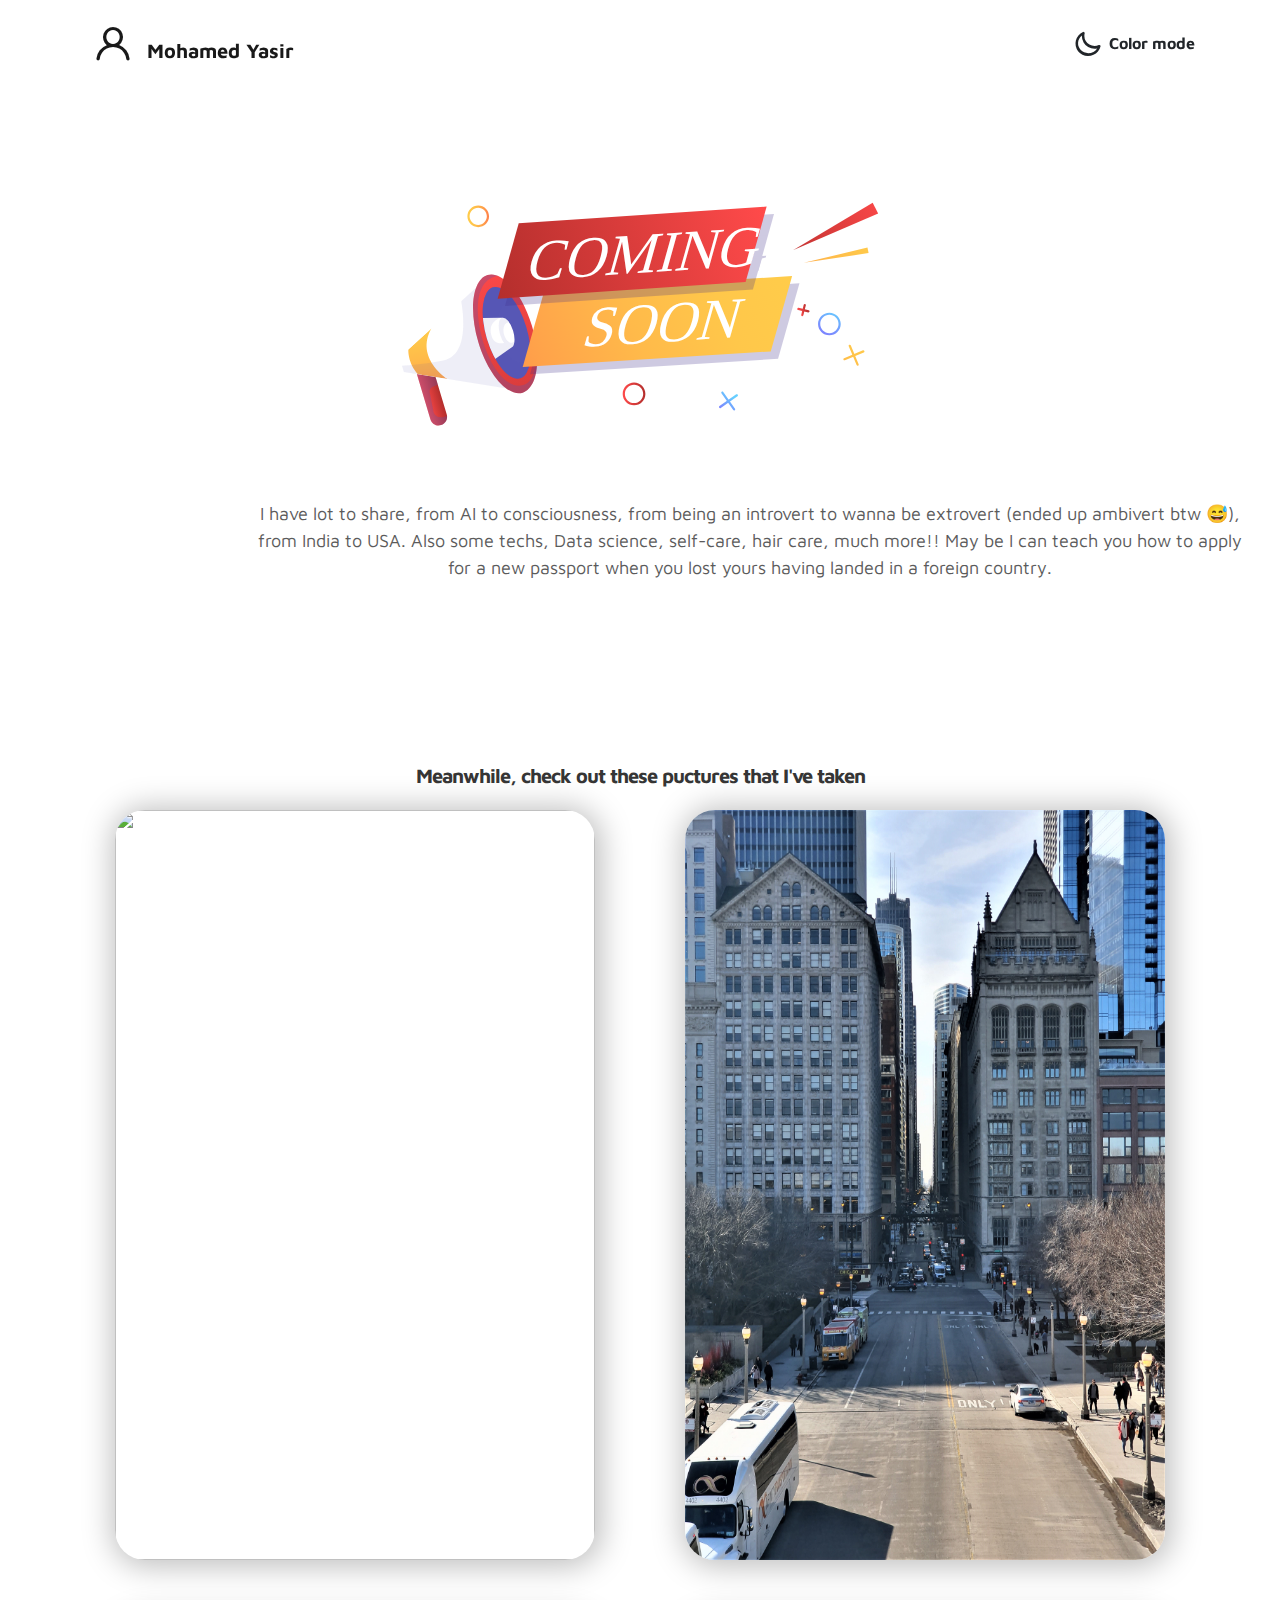
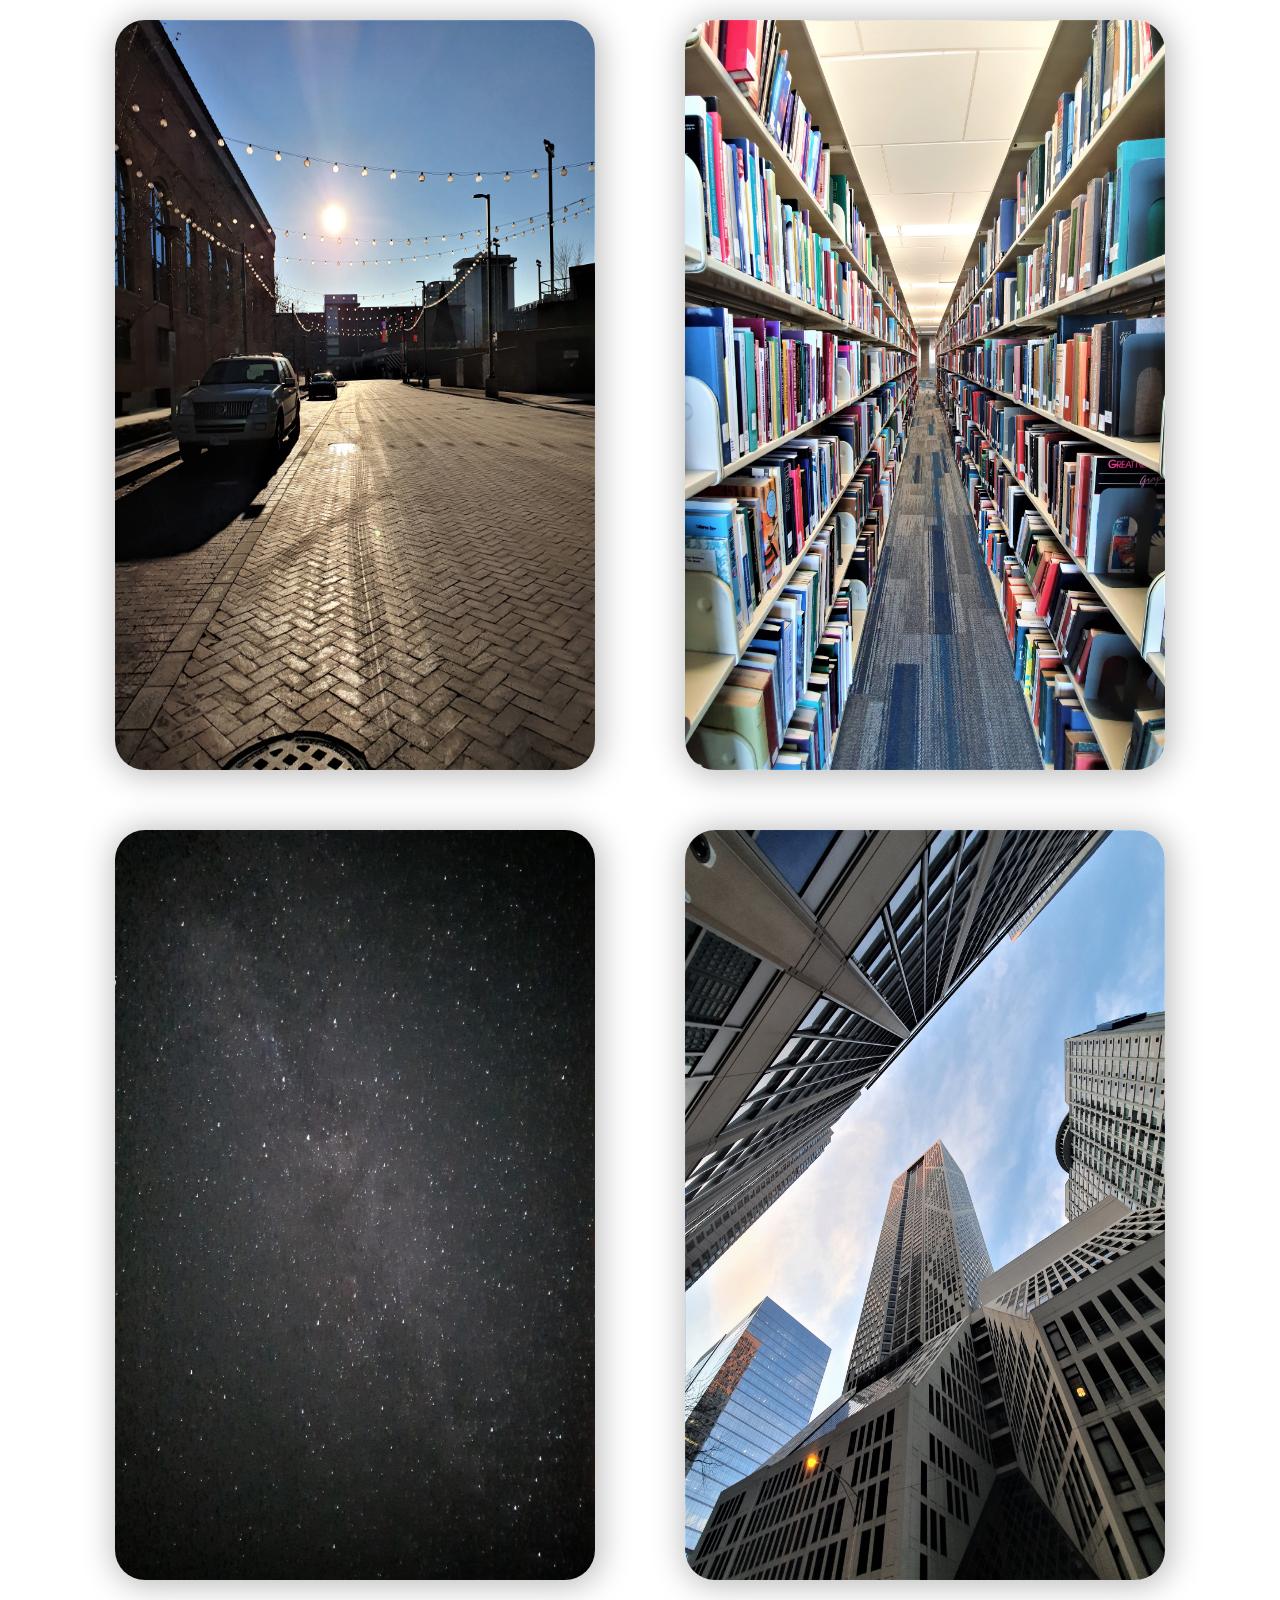
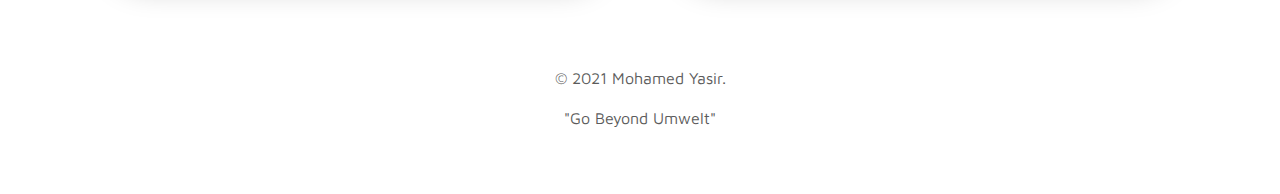
==== blog.html @ ed9755d6 "Add files via upload" ====
<!doctype html>
<html lang="en">
  <head>
    <meta charset="utf-8">
    <meta name="viewport" content="width=device-width, initial-scale=1, shrink-to-fit=no">
    <meta name="description" content="portfolio of mohamed yasir">
    <meta name="author" content="Mohamed Yasir">
    <meta name="keywords" content="Data Analyst, Data Analysis, MBA graduate, Information Systems, Electronics, Communication, Engineering, AI, Artificial Intelligence, Open, opentowork, Open to work, Openforfultimeopportunities, open for full-time opportunities, university of toledo, universityoftoledo, saranathancollegeofengineering, saranathan college of engineering, anna university, annauniversity, ETL, statistical analysis"
    <link rel="shortcut icon" href="images/photo/myasir.png">


    <title>Mohamed Yasir</title>

    <link rel="stylesheet" href="css/bootstrap.min.css">
    <link rel="stylesheet" href="css/unicons.css">
    <link rel="stylesheet" href="css/owl.carousel.min.css">
    <link rel="stylesheet" href="css/owl.theme.default.min.css">
    <link rel="stylesheet" href="css/icons.css">
    <link rel="stylesheet" href="https://use.fontawesome.com/releases/v5.8.1/css/all.css">
    <link  rel="stylesheet" href="https://fonts.googleapis.com/icon?family=Material+Icons">
   
    

    <!-- MAIN STYLE -->
    <link rel="stylesheet" href="css/myasir-style.css">
    

  </head>
  <body><div id="wrapper">

    <!-- MENU -->
    <nav class="navbar navbar-expand-sm navbar-light">
        <div class="container">
            <a class="navbar-brand" href="index.html"><i class='uil uil-user'></i> Mohamed Yasir</a>        

                <ul class="navbar-nav ml-lg-auto">
                    <div class="ml-lg-4">
                      <div class="color-mode d-lg-flex justify-content-center align-items-center">
                        <i class="color-mode-icon"></i>
                        Color mode
                      </div>
                    </div>
                </ul>
            </div>
       
    </nav>

    <section class="soon py-5 d-lg-flex justify-content-center align-items-center" id="soon">
        <div class="coming_soon"><img src="images/photo/comingsoon.svg"> </div>
        <div class="note"><p>I have lot to share, from AI to consciousness, from being an introvert to wanna be extrovert (ended up ambivert btw 😅), from India to USA. Also some techs, Data science, self-care, hair care, much more!! May be I can teach you how to apply for a new passport when you lost yours having landed in a foreign country.</p></div>

    </section>
    <section class="photo py-2" id="pics">
        <div class="container">
                
            <div class="row">
                <div class="card_top col-lg-6 mx-auto">
                    <h2>Meanwhile, check out these puctures that I've taken</h2><br>
                  </div>             

                  
                  
                    <div class="cards-list_pics">

                     <div class="cards 1">
                     <div class="card_images">
                       <img src="images/photo/13.jpg" />
                      </div>
                        
                        
                      </div>
                                           
                        <div class="cards 2">
                        <div class="card_images">
                         <img src="images/photo/14.jpg">
                          </div>
             
                      </div>
                      
                      <div class="cards 3">
                        <div class="card_images">
                          <img src="images/photo/16.jpg" />
                        </div>
                        
                      </div>
                        
                        <div class="cards 4">
                        <div class="card_images">
                         <img src="images/photo/15.jpg" />
                          </div>
                      
                        </div>
                        <div class="cards 5">
                          <div class="card_images">
                           <img src="images/photo/17.jpg" />
                            </div>
                          
                          </div>
                          <div class="cards 6">
                            <div class="card_images">
                              <img src="images/photo/18.jpg" />
                              </div>
     
                            </div>
                            
                      </div>
                  

              </div>
            </div>
    </div>
    

    </section>





    <footer class="footer py-5">
        <div class="container">
             <div class="row">

                  <div class="col-lg-12 col-12">                                
                      <p class="copyright-text text-center">&copy; 2021 Mohamed Yasir.</p>
                      <p class="copyright-text text-center">"Go Beyond Umwelt"</a></p>
                  </div>
                  
             </div>
        </div>


</footer>

    
<script src="js/jquery-3.3.1.min.js"></script>
<script src="js/popper.min.js"></script>
<script src="js/bootstrap.min.js"></script>
<script src="js/Headroom.js"></script>
<script src="js/jQuery.headroom.js"></script>
<script src="js/owl.carousel.min.js"></script>
<script src="js/smoothscroll.js"></script>
<script src="js/custom.js"></script>
<script src="js/button.js"></script>
<script src="js/modal_blurr.js"></script>
<script src="https://code.jquery.com/jquery-3.4.1.min.js" integrity="sha384-vk5WoKIaW/vJyUAd9n/wmopsmNhiy+L2Z+SBxGYnUkunIxVxAv/UtMOhba/xskxh" crossorigin="anonymous"></script>
</div>
</body>
</html>
---- css/unicons.css ----
@font-face {
  font-family: 'unicons';
  src: url('../font/unicons.eot?42479262');
  src: url('../font/unicons.eot?42479262#iefix') format('embedded-opentype'),
       url('../font/unicons.woff2?42479262') format('woff2'),
       url('../font/unicons.woff?42479262') format('woff'),
       url('../font/unicons.ttf?42479262') format('truetype'),
       url('../font/unicons.svg?42479262#unicons') format('svg');
  font-weight: normal;
  font-style: normal;
}
/* Chrome hack: SVG is rendered more smooth in Windozze. 100% magic, uncomment if you need it. */
/* Note, that will break hinting! In other OS-es font will be not as sharp as it could be */
/*
@media screen and (-webkit-min-device-pixel-ratio:0) {
  @font-face {
    font-family: 'unicons';
    src: url('../font/unicons.svg?42479262#unicons') format('svg');
  }
}
*/
 
 [class^="uil-"]:before, [class*=" uil-"]:before {
  font-family: "unicons";
  font-style: normal;
  font-weight: normal;
  
 
  display: inline-block;
  text-decoration: inherit;
  width: 1em;
  margin-right: .2em;
  text-align: center;
  /* opacity: .8; */
 
  /* For safety - reset parent styles, that can break glyph codes*/
  font-variant: normal;
  text-transform: none;
 
  /* fix buttons height, for twitter bootstrap */
  line-height: 1em;
 
  /* Animation center compensation - margins should be symmetric */
  /* remove if not needed */
  margin-left: .2em;
 
  /* you can be more comfortable with increased icons size */
  /* font-size: 120%; */
 
  /* Font smoothing. That was taken from TWBS */
  -webkit-font-smoothing: antialiased;
  -moz-osx-font-smoothing: grayscale;
 
  /* Uncomment for 3D effect */
  /* text-shadow: 1px 1px 1px rgba(127, 127, 127, 0.3); */
}
 
.uil-abacus:before { content: '\e800'; } /* '' */
.uil-accessible-icon-alt:before { content: '\e801'; } /* '' */
.uil-adjust-alt:before { content: '\e802'; } /* '' */
.uil-adjust-circle:before { content: '\e803'; } /* '' */
.uil-adjust-half:before { content: '\e804'; } /* '' */
.uil-adjust:before { content: '\e805'; } /* '' */
.uil-airplay:before { content: '\e806'; } /* '' */
.uil-align-alt:before { content: '\e807'; } /* '' */
.uil-align-center-alt:before { content: '\e808'; } /* '' */
.uil-align-center-h:before { content: '\e809'; } /* '' */
.uil-align-center-justify:before { content: '\e80a'; } /* '' */
.uil-align-center-v:before { content: '\e80b'; } /* '' */
.uil-align-center:before { content: '\e80c'; } /* '' */
.uil-align-justify:before { content: '\e80d'; } /* '' */
.uil-align-left-justify:before { content: '\e80e'; } /* '' */
.uil-align-left:before { content: '\e80f'; } /* '' */
.uil-align-letter-right:before { content: '\e810'; } /* '' */
.uil-align-right-justify:before { content: '\e811'; } /* '' */
.uil-align-right:before { content: '\e812'; } /* '' */
.uil-align:before { content: '\e813'; } /* '' */
.uil-ambulance:before { content: '\e814'; } /* '' */
.uil-analysis:before { content: '\e815'; } /* '' */
.uil-analytics:before { content: '\e816'; } /* '' */
.uil-anchor:before { content: '\e817'; } /* '' */
.uil-android-phone-slash:before { content: '\e818'; } /* '' */
.uil-angle-double-down:before { content: '\e819'; } /* '' */
.uil-angle-double-left:before { content: '\e81a'; } /* '' */
.uil-angle-double-right:before { content: '\e81b'; } /* '' */
.uil-angle-double-up:before { content: '\e81c'; } /* '' */
.uil-angle-down:before { content: '\e81d'; } /* '' */
.uil-angle-left:before { content: '\e81e'; } /* '' */
.uil-angle-right-b:before { content: '\e81f'; } /* '' */
.uil-angle-right:before { content: '\e820'; } /* '' */
.uil-angle-up:before { content: '\e821'; } /* '' */
.uil-annoyed-alt:before { content: '\e822'; } /* '' */
.uil-annoyed:before { content: '\e823'; } /* '' */
.uil-apps:before { content: '\e824'; } /* '' */
.uil-archive-alt:before { content: '\e825'; } /* '' */
.uil-archive:before { content: '\e826'; } /* '' */
.uil-arrow-break:before { content: '\e827'; } /* '' */
.uil-arrow-circle-down:before { content: '\e828'; } /* '' */
.uil-arrow-circle-left:before { content: '\e829'; } /* '' */
.uil-arrow-circle-right:before { content: '\e82a'; } /* '' */
.uil-arrow-circle-up:before { content: '\e82b'; } /* '' */
.uil-arrow-compress-h:before { content: '\e82c'; } /* '' */
.uil-arrow-down-left:before { content: '\e82d'; } /* '' */
.uil-arrow-down-right:before { content: '\e82e'; } /* '' */
.uil-arrow-down:before { content: '\e82f'; } /* '' */
.uil-arrow-from-right:before { content: '\e830'; } /* '' */
.uil-arrow-from-top:before { content: '\e831'; } /* '' */
.uil-arrow-growth:before { content: '\e832'; } /* '' */
.uil-arrow-left:before { content: '\e833'; } /* '' */
.uil-arrow-random:before { content: '\e834'; } /* '' */
.uil-arrow-resize-diagonal:before { content: '\e835'; } /* '' */
.uil-arrow-right:before { content: '\e836'; } /* '' */
.uil-arrow-to-bottom:before { content: '\e837'; } /* '' */
.uil-arrow-to-right:before { content: '\e838'; } /* '' */
.uil-arrow-up-left:before { content: '\e839'; } /* '' */
.uil-arrow-up-right:before { content: '\e83a'; } /* '' */
.uil-arrow-up:before { content: '\e83b'; } /* '' */
.uil-arrows-h-alt:before { content: '\e83c'; } /* '' */
.uil-arrows-h:before { content: '\e83d'; } /* '' */
.uil-arrows-left-down:before { content: '\e83e'; } /* '' */
.uil-arrows-maximize:before { content: '\e83f'; } /* '' */
.uil-arrows-merge:before { content: '\e840'; } /* '' */
.uil-arrows-resize-h:before { content: '\e841'; } /* '' */
.uil-arrows-resize-v:before { content: '\e842'; } /* '' */
.uil-arrows-resize:before { content: '\e843'; } /* '' */
.uil-arrows-right-down:before { content: '\e844'; } /* '' */
.uil-arrows-shrink-h:before { content: '\e845'; } /* '' */
.uil-arrows-shrink-v:before { content: '\e846'; } /* '' */
.uil-arrows-up-right:before { content: '\e847'; } /* '' */
.uil-arrows-v-alt:before { content: '\e848'; } /* '' */
.uil-arrows-v:before { content: '\e849'; } /* '' */
.uil-at:before { content: '\e84a'; } /* '' */
.uil-atm-card:before { content: '\e84b'; } /* '' */
.uil-atom:before { content: '\e84c'; } /* '' */
.uil-auto-flash:before { content: '\e84d'; } /* '' */
.uil-award-alt:before { content: '\e84e'; } /* '' */
.uil-award:before { content: '\e84f'; } /* '' */
.uil-baby-carriage:before { content: '\e850'; } /* '' */
.uil-backpack:before { content: '\e851'; } /* '' */
.uil-backspace:before { content: '\e852'; } /* '' */
.uil-backward:before { content: '\e853'; } /* '' */
.uil-bag-alt:before { content: '\e854'; } /* '' */
.uil-bag-slash:before { content: '\e855'; } /* '' */
.uil-bag:before { content: '\e856'; } /* '' */
.uil-ball:before { content: '\e857'; } /* '' */
.uil-ban:before { content: '\e858'; } /* '' */
.uil-bars:before { content: '\e859'; } /* '' */
.uil-basketball-hoop:before { content: '\e85a'; } /* '' */
.uil-basketball:before { content: '\e85b'; } /* '' */
.uil-battery-bolt:before { content: '\e85c'; } /* '' */
.uil-battery-empty:before { content: '\e85d'; } /* '' */
.uil-bed-double:before { content: '\e85e'; } /* '' */
.uil-bed:before { content: '\e85f'; } /* '' */
.uil-bell-school:before { content: '\e860'; } /* '' */
.uil-bell-slash:before { content: '\e861'; } /* '' */
.uil-bill:before { content: '\e862'; } /* '' */
.uil-bitcoin-circle:before { content: '\e863'; } /* '' */
.uil-bitcoin:before { content: '\e864'; } /* '' */
.uil-bluetooth-b:before { content: '\e865'; } /* '' */
.uil-bolt-alt:before { content: '\e866'; } /* '' */
.uil-bolt-slash:before { content: '\e867'; } /* '' */
.uil-bolt:before { content: '\e868'; } /* '' */
.uil-book-alt:before { content: '\e869'; } /* '' */
.uil-book-medical:before { content: '\e86a'; } /* '' */
.uil-book-open:before { content: '\e86b'; } /* '' */
.uil-book-reader:before { content: '\e86c'; } /* '' */
.uil-book:before { content: '\e86d'; } /* '' */
.uil-bookmark-full:before { content: '\e86e'; } /* '' */
.uil-bookmark:before { content: '\e86f'; } /* '' */
.uil-books:before { content: '\e870'; } /* '' */
.uil-boombox:before { content: '\e871'; } /* '' */
.uil-border-alt:before { content: '\e872'; } /* '' */
.uil-border-bottom:before { content: '\e873'; } /* '' */
.uil-border-clear:before { content: '\e874'; } /* '' */
.uil-border-horizontal:before { content: '\e875'; } /* '' */
.uil-border-inner:before { content: '\e876'; } /* '' */
.uil-border-left:before { content: '\e877'; } /* '' */
.uil-border-out:before { content: '\e878'; } /* '' */
.uil-border-right:before { content: '\e879'; } /* '' */
.uil-border-top:before { content: '\e87a'; } /* '' */
.uil-border-vertical:before { content: '\e87b'; } /* '' */
.uil-box:before { content: '\e87c'; } /* '' */
.uil-briefcase-alt:before { content: '\e87d'; } /* '' */
.uil-briefcase:before { content: '\e87e'; } /* '' */
.uil-bright:before { content: '\e87f'; } /* '' */
.uil-brightness-empty:before { content: '\e880'; } /* '' */
.uil-brightness-half:before { content: '\e881'; } /* '' */
.uil-brightness-low:before { content: '\e882'; } /* '' */
.uil-brightness-minus:before { content: '\e883'; } /* '' */
.uil-brightness-plus:before { content: '\e884'; } /* '' */
.uil-brightness:before { content: '\e885'; } /* '' */
.uil-bring-bottom:before { content: '\e886'; } /* '' */
.uil-bring-front:before { content: '\e887'; } /* '' */
.uil-brush-alt:before { content: '\e888'; } /* '' */
.uil-bug:before { content: '\e889'; } /* '' */
.uil-building:before { content: '\e88a'; } /* '' */
.uil-bullseye:before { content: '\e88b'; } /* '' */
.uil-bus-alt:before { content: '\e88c'; } /* '' */
.uil-bus-school:before { content: '\e88d'; } /* '' */
.uil-bus:before { content: '\e88e'; } /* '' */
.uil-calcualtor:before { content: '\e88f'; } /* '' */
.uil-calculator-alt:before { content: '\e890'; } /* '' */
.uil-calendar-alt:before { content: '\e891'; } /* '' */
.uil-calendar-slash:before { content: '\e892'; } /* '' */
.uil-calender:before { content: '\e893'; } /* '' */
.uil-calling:before { content: '\e894'; } /* '' */
.uil-camera-plus:before { content: '\e895'; } /* '' */
.uil-camera-slash:before { content: '\e896'; } /* '' */
.uil-camera:before { content: '\e897'; } /* '' */
.uil-cancel:before { content: '\e898'; } /* '' */
.uil-capsule:before { content: '\e899'; } /* '' */
.uil-capture:before { content: '\e89a'; } /* '' */
.uil-car-sideview:before { content: '\e89b'; } /* '' */
.uil-car-slash:before { content: '\e89c'; } /* '' */
.uil-car-wash:before { content: '\e89d'; } /* '' */
.uil-car:before { content: '\e89e'; } /* '' */
.uil-card-atm:before { content: '\e89f'; } /* '' */
.uil-caret-right:before { content: '\e8a0'; } /* '' */
.uil-cart:before { content: '\e8a1'; } /* '' */
.uil-cell:before { content: '\e8a2'; } /* '' */
.uil-celsius:before { content: '\e8a3'; } /* '' */
.uil-chart-bar-alt:before { content: '\e8a4'; } /* '' */
.uil-chart-bar:before { content: '\e8a5'; } /* '' */
.uil-chart-down:before { content: '\e8a6'; } /* '' */
.uil-chart-growth-alt:before { content: '\e8a7'; } /* '' */
.uil-chart-growth:before { content: '\e8a8'; } /* '' */
.uil-chart-line:before { content: '\e8a9'; } /* '' */
.uil-chart-pie-alt:before { content: '\e8aa'; } /* '' */
.uil-chart-pie:before { content: '\e8ab'; } /* '' */
.uil-chart:before { content: '\e8ac'; } /* '' */
.uil-chat-bubble-user:before { content: '\e8ad'; } /* '' */
.uil-chat-info:before { content: '\e8ae'; } /* '' */
.uil-chat:before { content: '\e8af'; } /* '' */
.uil-check-circle:before { content: '\e8b0'; } /* '' */
.uil-check-square:before { content: '\e8b1'; } /* '' */
.uil-check:before { content: '\e8b2'; } /* '' */
.uil-circle-layer:before { content: '\e8b3'; } /* '' */
.uil-circle:before { content: '\e8b4'; } /* '' */
.uil-circuit:before { content: '\e8b5'; } /* '' */
.uil-clapper-board:before { content: '\e8b6'; } /* '' */
.uil-clipboard-alt:before { content: '\e8b7'; } /* '' */
.uil-clipboard-blank:before { content: '\e8b8'; } /* '' */
.uil-clipboard-notes:before { content: '\e8b9'; } /* '' */
.uil-clipboard:before { content: '\e8ba'; } /* '' */
.uil-clock-eight:before { content: '\e8bb'; } /* '' */
.uil-clock-five:before { content: '\e8bc'; } /* '' */
.uil-clock-nine:before { content: '\e8bd'; } /* '' */
.uil-clock-seven:before { content: '\e8be'; } /* '' */
.uil-clock-ten:before { content: '\e8bf'; } /* '' */
.uil-clock-three:before { content: '\e8c0'; } /* '' */
.uil-clock-two:before { content: '\e8c1'; } /* '' */
.uil-clock:before { content: '\e8c2'; } /* '' */
.uil-closed-captioning:before { content: '\e8c3'; } /* '' */
.uil-cloud-block:before { content: '\e8c4'; } /* '' */
.uil-cloud-bookmark:before { content: '\e8c5'; } /* '' */
.uil-cloud-check:before { content: '\e8c6'; } /* '' */
.uil-cloud-computing:before { content: '\e8c7'; } /* '' */
.uil-cloud-data-connection:before { content: '\e8c8'; } /* '' */
.uil-cloud-database-tree:before { content: '\e8c9'; } /* '' */
.uil-cloud-download:before { content: '\e8ca'; } /* '' */
.uil-cloud-drizzle:before { content: '\e8cb'; } /* '' */
.uil-cloud-exclamation:before { content: '\e8cc'; } /* '' */
.uil-cloud-hail:before { content: '\e8cd'; } /* '' */
.uil-cloud-heart:before { content: '\e8ce'; } /* '' */
.uil-cloud-info:before { content: '\e8cf'; } /* '' */
.uil-cloud-lock:before { content: '\e8d0'; } /* '' */
.uil-cloud-meatball:before { content: '\e8d1'; } /* '' */
.uil-cloud-moon-hail:before { content: '\e8d2'; } /* '' */
.uil-cloud-moon-meatball:before { content: '\e8d3'; } /* '' */
.uil-cloud-moon-rain:before { content: '\e8d4'; } /* '' */
.uil-cloud-moon-showers:before { content: '\e8d5'; } /* '' */
.uil-cloud-moon:before { content: '\e8d6'; } /* '' */
.uil-cloud-question:before { content: '\e8d7'; } /* '' */
.uil-cloud-rain-sun:before { content: '\e8d8'; } /* '' */
.uil-cloud-rain:before { content: '\e8d9'; } /* '' */
.uil-cloud-redo:before { content: '\e8da'; } /* '' */
.uil-cloud-set:before { content: '\e8db'; } /* '' */
.uil-cloud-share:before { content: '\e8dc'; } /* '' */
.uil-cloud-shield:before { content: '\e8dd'; } /* '' */
.uil-cloud-showers-alt:before { content: '\e8de'; } /* '' */
.uil-cloud-showers-heavy:before { content: '\e8df'; } /* '' */
.uil-cloud-showers:before { content: '\e8e0'; } /* '' */
.uil-cloud-slash:before { content: '\e8e1'; } /* '' */
.uil-cloud-sun-hail:before { content: '\e8e2'; } /* '' */
.uil-cloud-sun-meatball:before { content: '\e8e3'; } /* '' */
.uil-cloud-sun-rain-alt:before { content: '\e8e4'; } /* '' */
.uil-cloud-sun-rain:before { content: '\e8e5'; } /* '' */
.uil-cloud-sun-tear:before { content: '\e8e6'; } /* '' */
.uil-cloud-sun:before { content: '\e8e7'; } /* '' */
.uil-cloud-times:before { content: '\e8e8'; } /* '' */
.uil-cloud-unlock:before { content: '\e8e9'; } /* '' */
.uil-cloud-upload:before { content: '\e8ea'; } /* '' */
.uil-cloud-wifi:before { content: '\e8eb'; } /* '' */
.uil-cloud-wind:before { content: '\e8ec'; } /* '' */
.uil-cloud:before { content: '\e8ed'; } /* '' */
.uil-clouds:before { content: '\e8ee'; } /* '' */
.uil-club:before { content: '\e8ef'; } /* '' */
.uil-code:before { content: '\e8f0'; } /* '' */
.uil-coffee:before { content: '\e8f1'; } /* '' */
.uil-cog:before { content: '\e8f2'; } /* '' */
.uil-coins:before { content: '\e8f3'; } /* '' */
.uil-columns:before { content: '\e8f4'; } /* '' */
.uil-comment-alt-block:before { content: '\e8f5'; } /* '' */
.uil-comment-alt-chart-lines:before { content: '\e8f6'; } /* '' */
.uil-comment-alt-check:before { content: '\e8f7'; } /* '' */
.uil-comment-alt-dots:before { content: '\e8f8'; } /* '' */
.uil-comment-alt-download:before { content: '\e8f9'; } /* '' */
.uil-comment-alt-edit:before { content: '\e8fa'; } /* '' */
.uil-comment-alt-exclamation:before { content: '\e8fb'; } /* '' */
.uil-comment-alt-heart:before { content: '\e8fc'; } /* '' */
.uil-comment-alt-image:before { content: '\e8fd'; } /* '' */
.uil-comment-alt-info:before { content: '\e8fe'; } /* '' */
.uil-comment-alt-lines:before { content: '\e8ff'; } /* '' */
.uil-comment-alt-lock:before { content: '\e900'; } /* '' */
.uil-comment-alt-medical:before { content: '\e901'; } /* '' */
.uil-comment-alt-message:before { content: '\e902'; } /* '' */
.uil-comment-alt-notes:before { content: '\e903'; } /* '' */
.uil-comment-alt-plus:before { content: '\e904'; } /* '' */
.uil-comment-alt-question:before { content: '\e905'; } /* '' */
.uil-comment-alt-redo:before { content: '\e906'; } /* '' */
.uil-comment-alt-search:before { content: '\e907'; } /* '' */
.uil-comment-alt-share:before { content: '\e908'; } /* '' */
.uil-comment-alt-shield:before { content: '\e909'; } /* '' */
.uil-comment-alt-upload:before { content: '\e90a'; } /* '' */
.uil-comment-alt-verify:before { content: '\e90b'; } /* '' */
.uil-comment-alt:before { content: '\e90c'; } /* '' */
.uil-comment-block:before { content: '\e90d'; } /* '' */
.uil-comment-chart-line:before { content: '\e90e'; } /* '' */
.uil-comment-check:before { content: '\e90f'; } /* '' */
.uil-comment-dots:before { content: '\e910'; } /* '' */
.uil-comment-download:before { content: '\e911'; } /* '' */
.uil-comment-edit:before { content: '\e912'; } /* '' */
.uil-comment-exclamation:before { content: '\e913'; } /* '' */
.uil-comment-heart:before { content: '\e914'; } /* '' */
.uil-comment-image:before { content: '\e915'; } /* '' */
.uil-comment-info-alt:before { content: '\e916'; } /* '' */
.uil-comment-info:before { content: '\e917'; } /* '' */
.uil-comment-lines:before { content: '\e918'; } /* '' */
.uil-comment-lock:before { content: '\e919'; } /* '' */
.uil-comment-medical:before { content: '\e91a'; } /* '' */
.uil-comment-message:before { content: '\e91b'; } /* '' */
.uil-comment-notes:before { content: '\e91c'; } /* '' */
.uil-comment-plus:before { content: '\e91d'; } /* '' */
.uil-comment-question:before { content: '\e91e'; } /* '' */
.uil-comment-redo:before { content: '\e91f'; } /* '' */
.uil-comment-search:before { content: '\e920'; } /* '' */
.uil-comment-share:before { content: '\e921'; } /* '' */
.uil-comment-shield:before { content: '\e922'; } /* '' */
.uil-comment-slash:before { content: '\e923'; } /* '' */
.uil-comment-upload:before { content: '\e924'; } /* '' */
.uil-comment-verify:before { content: '\e925'; } /* '' */
.uil-comment:before { content: '\e926'; } /* '' */
.uil-comments-alt:before { content: '\e927'; } /* '' */
.uil-comments:before { content: '\e928'; } /* '' */
.uil-commnet-alt-slash:before { content: '\e929'; } /* '' */
.uil-compact-disc:before { content: '\e92a'; } /* '' */
.uil-compass:before { content: '\e92b'; } /* '' */
.uil-compress-alt-left:before { content: '\e92c'; } /* '' */
.uil-compress-alt:before { content: '\e92d'; } /* '' */
.uil-compress-arrows:before { content: '\e92e'; } /* '' */
.uil-compress-lines:before { content: '\e92f'; } /* '' */
.uil-compress-point:before { content: '\e930'; } /* '' */
.uil-compress-v:before { content: '\e931'; } /* '' */
.uil-compress:before { content: '\e932'; } /* '' */
.uil-computer-mouse:before { content: '\e933'; } /* '' */
.uil-confused:before { content: '\e934'; } /* '' */
.uil-constructor:before { content: '\e935'; } /* '' */
.uil-copy-alt:before { content: '\e936'; } /* '' */
.uil-copy-landscape:before { content: '\e937'; } /* '' */
.uil-copy:before { content: '\e938'; } /* '' */
.uil-copyright:before { content: '\e939'; } /* '' */
.uil-corner-down-left:before { content: '\e93a'; } /* '' */
.uil-corner-down-right-alt:before { content: '\e93b'; } /* '' */
.uil-corner-down-right:before { content: '\e93c'; } /* '' */
.uil-corner-left-down:before { content: '\e93d'; } /* '' */
.uil-corner-right-down:before { content: '\e93e'; } /* '' */
.uil-corner-up-left-alt:before { content: '\e93f'; } /* '' */
.uil-corner-up-left:before { content: '\e940'; } /* '' */
.uil-corner-up-right-alt:before { content: '\e941'; } /* '' */
.uil-corner-up-right:before { content: '\e942'; } /* '' */
.uil-creative-commons-pd-alt:before { content: '\e943'; } /* '' */
.uil-creative-commons-pd:before { content: '\e944'; } /* '' */
.uil-crockery:before { content: '\e945'; } /* '' */
.uil-crop-alt-rotate-left:before { content: '\e946'; } /* '' */
.uil-crop-alt-rotate-right:before { content: '\e947'; } /* '' */
.uil-crop-alt:before { content: '\e948'; } /* '' */
.uil-crosshair-alt:before { content: '\e949'; } /* '' */
.uil-crosshair:before { content: '\e94a'; } /* '' */
.uil-crosshairs:before { content: '\e94b'; } /* '' */
.uil-cube:before { content: '\e94c'; } /* '' */
.uil-data-sharing:before { content: '\e94d'; } /* '' */
.uil-database-alt:before { content: '\e94e'; } /* '' */
.uil-database:before { content: '\e94f'; } /* '' */
.uil-desert:before { content: '\e950'; } /* '' */
.uil-desktop-alt-slash:before { content: '\e951'; } /* '' */
.uil-desktop-alt:before { content: '\e952'; } /* '' */
.uil-desktop-cloud-alt:before { content: '\e953'; } /* '' */
.uil-desktop-slash:before { content: '\e954'; } /* '' */
.uil-desktop:before { content: '\e955'; } /* '' */
.uil-dialpad-alt:before { content: '\e956'; } /* '' */
.uil-dialpad:before { content: '\e957'; } /* '' */
.uil-diamond:before { content: '\e958'; } /* '' */
.uil-diary-alt:before { content: '\e959'; } /* '' */
.uil-diary:before { content: '\e95a'; } /* '' */
.uil-dice-five:before { content: '\e95b'; } /* '' */
.uil-dice-four:before { content: '\e95c'; } /* '' */
.uil-dice-one:before { content: '\e95d'; } /* '' */
.uil-dice-six:before { content: '\e95e'; } /* '' */
.uil-dice-three:before { content: '\e95f'; } /* '' */
.uil-dice-two:before { content: '\e960'; } /* '' */
.uil-direction:before { content: '\e961'; } /* '' */
.uil-directions:before { content: '\e962'; } /* '' */
.uil-dizzy-meh:before { content: '\e963'; } /* '' */
.uil-dna:before { content: '\e964'; } /* '' */
.uil-document-layout-center:before { content: '\e965'; } /* '' */
.uil-document-layout-left:before { content: '\e966'; } /* '' */
.uil-document-layout-right:before { content: '\e967'; } /* '' */
.uil-document:before { content: '\e968'; } /* '' */
.uil-dollar-alt:before { content: '\e969'; } /* '' */
.uil-dollar-sign-alt:before { content: '\e96a'; } /* '' */
.uil-dollar-sign:before { content: '\e96b'; } /* '' */
.uil-down-arrow:before { content: '\e96c'; } /* '' */
.uil-download-alt:before { content: '\e96d'; } /* '' */
.uil-dribbble:before { content: '\e96e'; } /* '' */
.uil-drill:before { content: '\e96f'; } /* '' */
.uil-dropbox:before { content: '\e970'; } /* '' */
.uil-dumbbell:before { content: '\e971'; } /* '' */
.uil-edit-alt:before { content: '\e972'; } /* '' */
.uil-edit:before { content: '\e973'; } /* '' */
.uil-ellipsis-h:before { content: '\e974'; } /* '' */
.uil-ellipsis-v:before { content: '\e975'; } /* '' */
.uil-emoji:before { content: '\e976'; } /* '' */
.uil-enter:before { content: '\e977'; } /* '' */
.uil-entry:before { content: '\e978'; } /* '' */
.uil-envelope-add:before { content: '\e979'; } /* '' */
.uil-envelope-alt:before { content: '\e97a'; } /* '' */
.uil-envelope-block:before { content: '\e97b'; } /* '' */
.uil-envelope-bookmark:before { content: '\e97c'; } /* '' */
.uil-envelope-check:before { content: '\e97d'; } /* '' */
.uil-envelope-download-alt:before { content: '\e97e'; } /* '' */
.uil-envelope-download:before { content: '\e97f'; } /* '' */
.uil-envelope-edit:before { content: '\e980'; } /* '' */
.uil-envelope-exclamation:before { content: '\e981'; } /* '' */
.uil-envelope-heart:before { content: '\e982'; } /* '' */
.uil-envelope-info:before { content: '\e983'; } /* '' */
.uil-envelope-lock:before { content: '\e984'; } /* '' */
.uil-envelope-minus:before { content: '\e985'; } /* '' */
.uil-envelope-open:before { content: '\e986'; } /* '' */
.uil-envelope-question:before { content: '\e987'; } /* '' */
.uil-envelope-receive:before { content: '\e988'; } /* '' */
.uil-envelope-redo:before { content: '\e989'; } /* '' */
.uil-envelope-search:before { content: '\e98a'; } /* '' */
.uil-envelope-send:before { content: '\e98b'; } /* '' */
.uil-envelope-share:before { content: '\e98c'; } /* '' */
.uil-envelope-shield:before { content: '\e98d'; } /* '' */
.uil-envelope-star:before { content: '\e98e'; } /* '' */
.uil-envelope-times:before { content: '\e98f'; } /* '' */
.uil-envelope-upload-alt:before { content: '\e990'; } /* '' */
.uil-envelope-upload:before { content: '\e991'; } /* '' */
.uil-envelope:before { content: '\e992'; } /* '' */
.uil-envelopes:before { content: '\e993'; } /* '' */
.uil-equal-circle:before { content: '\e994'; } /* '' */
.uil-euro-circle:before { content: '\e995'; } /* '' */
.uil-euro:before { content: '\e996'; } /* '' */
.uil-exchange-alt:before { content: '\e997'; } /* '' */
.uil-exchange:before { content: '\e998'; } /* '' */
.uil-exclamation-circle:before { content: '\e999'; } /* '' */
.uil-exclamation-octagon:before { content: '\e99a'; } /* '' */
.uil-exclamation-triangle:before { content: '\e99b'; } /* '' */
.uil-exclude:before { content: '\e99c'; } /* '' */
.uil-exit:before { content: '\e99d'; } /* '' */
.uil-expand-alt:before { content: '\e99e'; } /* '' */
.uil-expand-arrows-alt:before { content: '\e99f'; } /* '' */
.uil-expand-arrows:before { content: '\e9a0'; } /* '' */
.uil-expand-from-corner:before { content: '\e9a1'; } /* '' */
.uil-expand-left:before { content: '\e9a2'; } /* '' */
.uil-export:before { content: '\e9a3'; } /* '' */
.uil-exposure-alt:before { content: '\e9a4'; } /* '' */
.uil-exposure-increase:before { content: '\e9a5'; } /* '' */
.uil-external-link-alt:before { content: '\e9a6'; } /* '' */
.uil-eye-slash:before { content: '\e9a7'; } /* '' */
.uil-eye:before { content: '\e9a8'; } /* '' */
.uil-facebook:before { content: '\e9a9'; } /* '' */
.uil-fahrenheit:before { content: '\e9aa'; } /* '' */
.uil-fast-mail-alt:before { content: '\e9ab'; } /* '' */
.uil-fast-mail:before { content: '\e9ac'; } /* '' */
.uil-favorite:before { content: '\e9ad'; } /* '' */
.uil-feedback:before { content: '\e9ae'; } /* '' */
.uil-file-alt:before { content: '\e9af'; } /* '' */
.uil-file-blank:before { content: '\e9b0'; } /* '' */
.uil-file-block-alt:before { content: '\e9b1'; } /* '' */
.uil-file-bookmark-alt:before { content: '\e9b2'; } /* '' */
.uil-file-check-alt:before { content: '\e9b3'; } /* '' */
.uil-file-check:before { content: '\e9b4'; } /* '' */
.uil-file-contract-dollar:before { content: '\e9b5'; } /* '' */
.uil-file-copy-alt:before { content: '\e9b6'; } /* '' */
.uil-file-download-alt:before { content: '\e9b7'; } /* '' */
.uil-file-download:before { content: '\e9b8'; } /* '' */
.uil-file-edit-alt:before { content: '\e9b9'; } /* '' */
.uil-file-exclamation-alt:before { content: '\e9ba'; } /* '' */
.uil-file-exclamation:before { content: '\e9bb'; } /* '' */
.uil-file-heart:before { content: '\e9bc'; } /* '' */
.uil-file-info-alt:before { content: '\e9bd'; } /* '' */
.uil-file-landscape-alt:before { content: '\e9be'; } /* '' */
.uil-file-landscape:before { content: '\e9bf'; } /* '' */
.uil-file-lanscape-slash:before { content: '\e9c0'; } /* '' */
.uil-file-lock-alt:before { content: '\e9c1'; } /* '' */
.uil-file-medical-alt:before { content: '\e9c2'; } /* '' */
.uil-file-medical:before { content: '\e9c3'; } /* '' */
.uil-file-minus-alt:before { content: '\e9c4'; } /* '' */
.uil-file-minus:before { content: '\e9c5'; } /* '' */
.uil-file-network:before { content: '\e9c6'; } /* '' */
.uil-file-plus-alt:before { content: '\e9c7'; } /* '' */
.uil-file-plus:before { content: '\e9c8'; } /* '' */
.uil-file-question-alt:before { content: '\e9c9'; } /* '' */
.uil-file-question:before { content: '\e9ca'; } /* '' */
.uil-file-redo-alt:before { content: '\e9cb'; } /* '' */
.uil-file-search-alt:before { content: '\e9cc'; } /* '' */
.uil-file-share-alt:before { content: '\e9cd'; } /* '' */
.uil-file-shield-alt:before { content: '\e9ce'; } /* '' */
.uil-file-slash:before { content: '\e9cf'; } /* '' */
.uil-file-times-alt:before { content: '\e9d0'; } /* '' */
.uil-file-times:before { content: '\e9d1'; } /* '' */
.uil-file-upload-alt:before { content: '\e9d2'; } /* '' */
.uil-file-upload:before { content: '\e9d3'; } /* '' */
.uil-file:before { content: '\e9d4'; } /* '' */
.uil-files-landscapes-alt:before { content: '\e9d5'; } /* '' */
.uil-files-landscapes:before { content: '\e9d6'; } /* '' */
.uil-film:before { content: '\e9d7'; } /* '' */
.uil-filter-slash:before { content: '\e9d8'; } /* '' */
.uil-filter:before { content: '\e9d9'; } /* '' */
.uil-flask-potion:before { content: '\e9da'; } /* '' */
.uil-flask:before { content: '\e9db'; } /* '' */
.uil-flip-h-alt:before { content: '\e9dc'; } /* '' */
.uil-flip-h:before { content: '\e9dd'; } /* '' */
.uil-flip-v-alt:before { content: '\e9de'; } /* '' */
.uil-flip-v:before { content: '\e9df'; } /* '' */
.uil-flower:before { content: '\e9e0'; } /* '' */
.uil-focus-add:before { content: '\e9e1'; } /* '' */
.uil-focus-target:before { content: '\e9e2'; } /* '' */
.uil-focus:before { content: '\e9e3'; } /* '' */
.uil-folder-check:before { content: '\e9e4'; } /* '' */
.uil-folder-download:before { content: '\e9e5'; } /* '' */
.uil-folder-exclamation:before { content: '\e9e6'; } /* '' */
.uil-folder-heart:before { content: '\e9e7'; } /* '' */
.uil-folder-info:before { content: '\e9e8'; } /* '' */
.uil-folder-lock:before { content: '\e9e9'; } /* '' */
.uil-folder-medical:before { content: '\e9ea'; } /* '' */
.uil-folder-minus:before { content: '\e9eb'; } /* '' */
.uil-folder-network:before { content: '\e9ec'; } /* '' */
.uil-folder-plus:before { content: '\e9ed'; } /* '' */
.uil-folder-question:before { content: '\e9ee'; } /* '' */
.uil-folder-slash:before { content: '\e9ef'; } /* '' */
.uil-folder-times:before { content: '\e9f0'; } /* '' */
.uil-folder-upload:before { content: '\e9f1'; } /* '' */
.uil-folder:before { content: '\e9f2'; } /* '' */
.uil-food:before { content: '\e9f3'; } /* '' */
.uil-football-american:before { content: '\e9f4'; } /* '' */
.uil-football-ball:before { content: '\e9f5'; } /* '' */
.uil-football:before { content: '\e9f6'; } /* '' */
.uil-forecastcloud-moon-tear:before { content: '\e9f7'; } /* '' */
.uil-forwaded-call:before { content: '\e9f8'; } /* '' */
.uil-forward:before { content: '\e9f9'; } /* '' */
.uil-frown:before { content: '\e9fa'; } /* '' */
.uil-game-structure:before { content: '\e9fb'; } /* '' */
.uil-game:before { content: '\e9fc'; } /* '' */
.uil-gift:before { content: '\e9fd'; } /* '' */
.uil-glass-martini-alt-slash:before { content: '\e9fe'; } /* '' */
.uil-glass-martini-alt:before { content: '\e9ff'; } /* '' */
.uil-glass-martini:before { content: '\ea00'; } /* '' */
.uil-glass-tea:before { content: '\ea01'; } /* '' */
.uil-glass:before { content: '\ea02'; } /* '' */
.uil-globe:before { content: '\ea03'; } /* '' */
.uil-gold:before { content: '\ea04'; } /* '' */
.uil-google-drive:before { content: '\ea05'; } /* '' */
.uil-graduation-hat:before { content: '\ea06'; } /* '' */
.uil-graph-bar:before { content: '\ea07'; } /* '' */
.uil-grid:before { content: '\ea08'; } /* '' */
.uil-grids:before { content: '\ea09'; } /* '' */
.uil-grin-tongue-wink-alt:before { content: '\ea0a'; } /* '' */
.uil-grin-tongue-wink:before { content: '\ea0b'; } /* '' */
.uil-grin:before { content: '\ea0c'; } /* '' */
.uil-grip-horizontal-line:before { content: '\ea0d'; } /* '' */
.uil-hdd:before { content: '\ea0e'; } /* '' */
.uil-headphones-alt:before { content: '\ea0f'; } /* '' */
.uil-headphones:before { content: '\ea10'; } /* '' */
.uil-heart-alt:before { content: '\ea11'; } /* '' */
.uil-heart-medical:before { content: '\ea12'; } /* '' */
.uil-heart-rate:before { content: '\ea13'; } /* '' */
.uil-heart-sign:before { content: '\ea14'; } /* '' */
.uil-heart:before { content: '\ea15'; } /* '' */
.uil-heartbeat:before { content: '\ea16'; } /* '' */
.uil-history-alt:before { content: '\ea17'; } /* '' */
.uil-history:before { content: '\ea18'; } /* '' */
.uil-home-alt:before { content: '\ea19'; } /* '' */
.uil-home:before { content: '\ea1a'; } /* '' */
.uil-horizontal-align-center:before { content: '\ea1b'; } /* '' */
.uil-horizontal-align-left:before { content: '\ea1c'; } /* '' */
.uil-horizontal-align-right:before { content: '\ea1d'; } /* '' */
.uil-horizontal-distribution-center:before { content: '\ea1e'; } /* '' */
.uil-horizontal-distribution-left:before { content: '\ea1f'; } /* '' */
.uil-horizontal-distribution-right:before { content: '\ea20'; } /* '' */
.uil-hunting:before { content: '\ea21'; } /* '' */
.uil-image-alt-slash:before { content: '\ea22'; } /* '' */
.uil-image-block:before { content: '\ea23'; } /* '' */
.uil-image-broken:before { content: '\ea24'; } /* '' */
.uil-image-check:before { content: '\ea25'; } /* '' */
.uil-image-download:before { content: '\ea26'; } /* '' */
.uil-image-edit:before { content: '\ea27'; } /* '' */
.uil-image-lock:before { content: '\ea28'; } /* '' */
.uil-image-minus:before { content: '\ea29'; } /* '' */
.uil-image-plus:before { content: '\ea2a'; } /* '' */
.uil-image-question:before { content: '\ea2b'; } /* '' */
.uil-image-redo:before { content: '\ea2c'; } /* '' */
.uil-image-resize-landscape:before { content: '\ea2d'; } /* '' */
.uil-image-resize-square:before { content: '\ea2e'; } /* '' */
.uil-image-search:before { content: '\ea2f'; } /* '' */
.uil-image-share:before { content: '\ea30'; } /* '' */
.uil-image-shield:before { content: '\ea31'; } /* '' */
.uil-image-slash:before { content: '\ea32'; } /* '' */
.uil-image-times:before { content: '\ea33'; } /* '' */
.uil-image-upload:before { content: '\ea34'; } /* '' */
.uil-image-v:before { content: '\ea35'; } /* '' */
.uil-image:before { content: '\ea36'; } /* '' */
.uil-images:before { content: '\ea37'; } /* '' */
.uil-incoming-call:before { content: '\ea38'; } /* '' */
.uil-info-circle:before { content: '\ea39'; } /* '' */
.uil-instagram:before { content: '\ea3a'; } /* '' */
.uil-invoice:before { content: '\ea3b'; } /* '' */
.uil-jackhammer:before { content: '\ea3c'; } /* '' */
.uil-kayak:before { content: '\ea3d'; } /* '' */
.uil-key-skeleton-alt:before { content: '\ea3e'; } /* '' */
.uil-key-skeleton:before { content: '\ea3f'; } /* '' */
.uil-keyboard-alt:before { content: '\ea40'; } /* '' */
.uil-keyboard-hide:before { content: '\ea41'; } /* '' */
.uil-keyboard-show:before { content: '\ea42'; } /* '' */
.uil-keyboard:before { content: '\ea43'; } /* '' */
.uil-keyhole-circle:before { content: '\ea44'; } /* '' */
.uil-keyhole-square-full:before { content: '\ea45'; } /* '' */
.uil-keyhole-square:before { content: '\ea46'; } /* '' */
.uil-kid:before { content: '\ea47'; } /* '' */
.uil-label-alt:before { content: '\ea48'; } /* '' */
.uil-label:before { content: '\ea49'; } /* '' */
.uil-lamp:before { content: '\ea4a'; } /* '' */
.uil-laptop-cloud:before { content: '\ea4b'; } /* '' */
.uil-laptop:before { content: '\ea4c'; } /* '' */
.uil-laughing:before { content: '\ea4d'; } /* '' */
.uil-layer-group-slash:before { content: '\ea4e'; } /* '' */
.uil-layer-group:before { content: '\ea4f'; } /* '' */
.uil-layers-alt:before { content: '\ea50'; } /* '' */
.uil-layers-slash:before { content: '\ea51'; } /* '' */
.uil-layers:before { content: '\ea52'; } /* '' */
.uil-left-arrow-from-left:before { content: '\ea53'; } /* '' */
.uil-left-arrow-to-left:before { content: '\ea54'; } /* '' */
.uil-left-indent-alt:before { content: '\ea55'; } /* '' */
.uil-left-indent:before { content: '\ea56'; } /* '' */
.uil-life-ring:before { content: '\ea57'; } /* '' */
.uil-lightbulb-alt:before { content: '\ea58'; } /* '' */
.uil-lightbulb:before { content: '\ea59'; } /* '' */
.uil-line-alt:before { content: '\ea5a'; } /* '' */
.uil-line-spacing:before { content: '\ea5b'; } /* '' */
.uil-link-alt:before { content: '\ea5c'; } /* '' */
.uil-link-broken:before { content: '\ea5d'; } /* '' */
.uil-link-h:before { content: '\ea5e'; } /* '' */
.uil-link:before { content: '\ea5f'; } /* '' */
.uil-list-ui-alt:before { content: '\ea60'; } /* '' */
.uil-list-ul:before { content: '\ea61'; } /* '' */
.uil-location-arrow-alt:before { content: '\ea62'; } /* '' */
.uil-location-arrow:before { content: '\ea63'; } /* '' */
.uil-location-pin-alt:before { content: '\ea64'; } /* '' */
.uil-location-point:before { content: '\ea65'; } /* '' */
.uil-location:before { content: '\ea66'; } /* '' */
.uil-lock-access:before { content: '\ea67'; } /* '' */
.uil-lock-alt:before { content: '\ea68'; } /* '' */
.uil-lock-open-alt:before { content: '\ea69'; } /* '' */
.uil-lock-slash:before { content: '\ea6a'; } /* '' */
.uil-lock:before { content: '\ea6b'; } /* '' */
.uil-mailbox-alt:before { content: '\ea6c'; } /* '' */
.uil-mailbox:before { content: '\ea6d'; } /* '' */
.uil-map-marker-alt:before { content: '\ea6e'; } /* '' */
.uil-map-marker-edit:before { content: '\ea6f'; } /* '' */
.uil-map-marker-info:before { content: '\ea70'; } /* '' */
.uil-map-marker-minus:before { content: '\ea71'; } /* '' */
.uil-map-marker-plus:before { content: '\ea72'; } /* '' */
.uil-map-marker-question:before { content: '\ea73'; } /* '' */
.uil-map-marker-shield:before { content: '\ea74'; } /* '' */
.uil-map-marker-slash:before { content: '\ea75'; } /* '' */
.uil-map-marker:before { content: '\ea76'; } /* '' */
.uil-map-pin-alt:before { content: '\ea77'; } /* '' */
.uil-map-pin:before { content: '\ea78'; } /* '' */
.uil-map:before { content: '\ea79'; } /* '' */
.uil-mars:before { content: '\ea7a'; } /* '' */
.uil-maximize-left:before { content: '\ea7b'; } /* '' */
.uil-medal:before { content: '\ea7c'; } /* '' */
.uil-medical-drip:before { content: '\ea7d'; } /* '' */
.uil-medical-square-full:before { content: '\ea7e'; } /* '' */
.uil-medical-square:before { content: '\ea7f'; } /* '' */
.uil-medical:before { content: '\ea80'; } /* '' */
.uil-medkit:before { content: '\ea81'; } /* '' */
.uil-meeting-board:before { content: '\ea82'; } /* '' */
.uil-meh-alt:before { content: '\ea83'; } /* '' */
.uil-meh-closed-eye:before { content: '\ea84'; } /* '' */
.uil-meh:before { content: '\ea85'; } /* '' */
.uil-message:before { content: '\ea86'; } /* '' */
.uil-microphone-slash:before { content: '\ea87'; } /* '' */
.uil-microphone:before { content: '\ea88'; } /* '' */
.uil-minus-circle:before { content: '\ea89'; } /* '' */
.uil-minus-path:before { content: '\ea8a'; } /* '' */
.uil-minus-square-full:before { content: '\ea8b'; } /* '' */
.uil-minus-square:before { content: '\ea8c'; } /* '' */
.uil-minus:before { content: '\ea8d'; } /* '' */
.uil-missed-call:before { content: '\ea8e'; } /* '' */
.uil-mobey-bill-slash:before { content: '\ea8f'; } /* '' */
.uil-mobile-android-alt:before { content: '\ea90'; } /* '' */
.uil-mobile-android:before { content: '\ea91'; } /* '' */
.uil-mobile-vibrate:before { content: '\ea92'; } /* '' */
.uil-modem:before { content: '\ea93'; } /* '' */
.uil-money-bill-stack:before { content: '\ea94'; } /* '' */
.uil-money-bill:before { content: '\ea95'; } /* '' */
.uil-money-insert:before { content: '\ea96'; } /* '' */
.uil-money-stack:before { content: '\ea97'; } /* '' */
.uil-money-withdraw:before { content: '\ea98'; } /* '' */
.uil-money-withdrawal:before { content: '\ea99'; } /* '' */
.uil-moneybag-alt:before { content: '\ea9a'; } /* '' */
.uil-moneybag:before { content: '\ea9b'; } /* '' */
.uil-monitor-heart-rate:before { content: '\ea9c'; } /* '' */
.uil-monitor:before { content: '\ea9d'; } /* '' */
.uil-moon-eclipse:before { content: '\ea9e'; } /* '' */
.uil-moon:before { content: '\ea9f'; } /* '' */
.uil-moonset:before { content: '\eaa0'; } /* '' */
.uil-mountains-sun:before { content: '\eaa1'; } /* '' */
.uil-mountains:before { content: '\eaa2'; } /* '' */
.uil-mouse-alt:before { content: '\eaa3'; } /* '' */
.uil-mouse:before { content: '\eaa4'; } /* '' */
.uil-multiply:before { content: '\eaa5'; } /* '' */
.uil-music-note:before { content: '\eaa6'; } /* '' */
.uil-music-tune-slash:before { content: '\eaa7'; } /* '' */
.uil-music:before { content: '\eaa8'; } /* '' */
.uil-n-a:before { content: '\eaa9'; } /* '' */
.uil-navigator:before { content: '\eaaa'; } /* '' */
.uil-nerd:before { content: '\eaab'; } /* '' */
.uil-newspaper:before { content: '\eaac'; } /* '' */
.uil-ninja:before { content: '\eaad'; } /* '' */
.uil-no-entry:before { content: '\eaae'; } /* '' */
.uil-notebooks:before { content: '\eaaf'; } /* '' */
.uil-notes:before { content: '\eab0'; } /* '' */
.uil-object-group:before { content: '\eab1'; } /* '' */
.uil-object-ungroup:before { content: '\eab2'; } /* '' */
.uil-octagon:before { content: '\eab3'; } /* '' */
.uil-outgoing-call:before { content: '\eab4'; } /* '' */
.uil-package:before { content: '\eab5'; } /* '' */
.uil-padlock:before { content: '\eab6'; } /* '' */
.uil-paint-tool:before { content: '\eab7'; } /* '' */
.uil-panorama-h-alt:before { content: '\eab8'; } /* '' */
.uil-panorama-h:before { content: '\eab9'; } /* '' */
.uil-panorama-v:before { content: '\eaba'; } /* '' */
.uil-paperclip:before { content: '\eabb'; } /* '' */
.uil-paragraph:before { content: '\eabc'; } /* '' */
.uil-parcel:before { content: '\eabd'; } /* '' */
.uil-parking-square:before { content: '\eabe'; } /* '' */
.uil-pathfinder-unite:before { content: '\eabf'; } /* '' */
.uil-pathfinder:before { content: '\eac0'; } /* '' */
.uil-pause-circle:before { content: '\eac1'; } /* '' */
.uil-pause:before { content: '\eac2'; } /* '' */
.uil-pen:before { content: '\eac3'; } /* '' */
.uil-pentagon:before { content: '\eac4'; } /* '' */
.uil-phone-alt:before { content: '\eac5'; } /* '' */
.uil-phone-pause:before { content: '\eac6'; } /* '' */
.uil-phone-slash:before { content: '\eac7'; } /* '' */
.uil-phone-times:before { content: '\eac8'; } /* '' */
.uil-phone-volume:before { content: '\eac9'; } /* '' */
.uil-phone:before { content: '\eaca'; } /* '' */
.uil-picture:before { content: '\eacb'; } /* '' */
.uil-plane-arrival:before { content: '\eacc'; } /* '' */
.uil-plane-departure:before { content: '\eacd'; } /* '' */
.uil-plane-fly:before { content: '\eace'; } /* '' */
.uil-plane:before { content: '\eacf'; } /* '' */
.uil-play-circle:before { content: '\ead0'; } /* '' */
.uil-play:before { content: '\ead1'; } /* '' */
.uil-plug:before { content: '\ead2'; } /* '' */
.uil-plus-circle:before { content: '\ead3'; } /* '' */
.uil-plus-square:before { content: '\ead4'; } /* '' */
.uil-plus:before { content: '\ead5'; } /* '' */
.uil-podium:before { content: '\ead6'; } /* '' */
.uil-polygon:before { content: '\ead7'; } /* '' */
.uil-post-stamp:before { content: '\ead8'; } /* '' */
.uil-postcard:before { content: '\ead9'; } /* '' */
.uil-pound-circle:before { content: '\eada'; } /* '' */
.uil-pound:before { content: '\eadb'; } /* '' */
.uil-power:before { content: '\eadc'; } /* '' */
.uil-prescription-bottle:before { content: '\eadd'; } /* '' */
.uil-presentation-check:before { content: '\eade'; } /* '' */
.uil-presentation-edit:before { content: '\eadf'; } /* '' */
.uil-presentation-line:before { content: '\eae0'; } /* '' */
.uil-presentation-lines-alt:before { content: '\eae1'; } /* '' */
.uil-presentation-minus:before { content: '\eae2'; } /* '' */
.uil-presentation-play:before { content: '\eae3'; } /* '' */
.uil-presentation-plus:before { content: '\eae4'; } /* '' */
.uil-presentation-times:before { content: '\eae5'; } /* '' */
.uil-presentation:before { content: '\eae6'; } /* '' */
.uil-previous:before { content: '\eae7'; } /* '' */
.uil-pricetag-alt:before { content: '\eae8'; } /* '' */
.uil-print-slash:before { content: '\eae9'; } /* '' */
.uil-print:before { content: '\eaea'; } /* '' */
.uil-processor:before { content: '\eaeb'; } /* '' */
.uil-pump:before { content: '\eaec'; } /* '' */
.uil-puzzle-piece:before { content: '\eaed'; } /* '' */
.uil-question-circle:before { content: '\eaee'; } /* '' */
.uil-rainbow:before { content: '\eaef'; } /* '' */
.uil-raindrops-alt:before { content: '\eaf0'; } /* '' */
.uil-raindrops:before { content: '\eaf1'; } /* '' */
.uil-receipt-alt:before { content: '\eaf2'; } /* '' */
.uil-receipt:before { content: '\eaf3'; } /* '' */
.uil-record-audio:before { content: '\eaf4'; } /* '' */
.uil-redo:before { content: '\eaf5'; } /* '' */
.uil-refresh:before { content: '\eaf6'; } /* '' */
.uil-registered:before { content: '\eaf7'; } /* '' */
.uil-repeat:before { content: '\eaf8'; } /* '' */
.uil-restaurant:before { content: '\eaf9'; } /* '' */
.uil-right-indent-alt:before { content: '\eafa'; } /* '' */
.uil-rope-way:before { content: '\eafb'; } /* '' */
.uil-rotate-360:before { content: '\eafc'; } /* '' */
.uil-rss-alt:before { content: '\eafd'; } /* '' */
.uil-rss-interface:before { content: '\eafe'; } /* '' */
.uil-rss:before { content: '\eaff'; } /* '' */
.uil-ruler-combined:before { content: '\eb00'; } /* '' */
.uil-ruler:before { content: '\eb01'; } /* '' */
.uil-sad-cry:before { content: '\eb02'; } /* '' */
.uil-sad-crying:before { content: '\eb03'; } /* '' */
.uil-sad-dizzy:before { content: '\eb04'; } /* '' */
.uil-sad-squint:before { content: '\eb05'; } /* '' */
.uil-sad:before { content: '\eb06'; } /* '' */
.uil-scaling-left:before { content: '\eb07'; } /* '' */
.uil-scaling-right:before { content: '\eb08'; } /* '' */
.uil-scenery:before { content: '\eb09'; } /* '' */
.uil-schedule:before { content: '\eb0a'; } /* '' */
.uil-science:before { content: '\eb0b'; } /* '' */
.uil-screw:before { content: '\eb0c'; } /* '' */
.uil-scroll-h:before { content: '\eb0d'; } /* '' */
.uil-scroll:before { content: '\eb0e'; } /* '' */
.uil-search-alt:before { content: '\eb0f'; } /* '' */
.uil-search-minus:before { content: '\eb10'; } /* '' */
.uil-search-plus:before { content: '\eb11'; } /* '' */
.uil-search:before { content: '\eb12'; } /* '' */
.uil-server-alt:before { content: '\eb13'; } /* '' */
.uil-server-connection:before { content: '\eb14'; } /* '' */
.uil-server-network-alt:before { content: '\eb15'; } /* '' */
.uil-server-network:before { content: '\eb16'; } /* '' */
.uil-server:before { content: '\eb17'; } /* '' */
.uil-servers:before { content: '\eb18'; } /* '' */
.uil-servicemark:before { content: '\eb19'; } /* '' */
.uil-share-alt:before { content: '\eb1a'; } /* '' */
.uil-shield-check:before { content: '\eb1b'; } /* '' */
.uil-shield-exclamation:before { content: '\eb1c'; } /* '' */
.uil-shield-question:before { content: '\eb1d'; } /* '' */
.uil-shield-slash:before { content: '\eb1e'; } /* '' */
.uil-shield:before { content: '\eb1f'; } /* '' */
.uil-ship:before { content: '\eb20'; } /* '' */
.uil-shop:before { content: '\eb21'; } /* '' */
.uil-shopping-basket:before { content: '\eb22'; } /* '' */
.uil-shopping-cart-alt:before { content: '\eb23'; } /* '' */
.uil-shopping-trolley:before { content: '\eb24'; } /* '' */
.uil-shovel:before { content: '\eb25'; } /* '' */
.uil-shrink:before { content: '\eb26'; } /* '' */
.uil-shuffle:before { content: '\eb27'; } /* '' */
.uil-shutter-alt:before { content: '\eb28'; } /* '' */
.uil-shutter:before { content: '\eb29'; } /* '' */
.uil-sick:before { content: '\eb2a'; } /* '' */
.uil-sign-alt:before { content: '\eb2b'; } /* '' */
.uil-sign-in-alt:before { content: '\eb2c'; } /* '' */
.uil-sign-left:before { content: '\eb2d'; } /* '' */
.uil-sign-out-alt:before { content: '\eb2e'; } /* '' */
.uil-sign-right:before { content: '\eb2f'; } /* '' */
.uil-signal-alt-3:before { content: '\eb30'; } /* '' */
.uil-signal-alt:before { content: '\eb31'; } /* '' */
.uil-signal:before { content: '\eb32'; } /* '' */
.uil-silence:before { content: '\eb33'; } /* '' */
.uil-silent-squint:before { content: '\eb34'; } /* '' */
.uil-sim-card:before { content: '\eb35'; } /* '' */
.uil-sitemap:before { content: '\eb36'; } /* '' */
.uil-skip-forward-alt:before { content: '\eb37'; } /* '' */
.uil-skip-forward-circle:before { content: '\eb38'; } /* '' */
.uil-skip-forward:before { content: '\eb39'; } /* '' */
.uil-sliders-v-alt:before { content: '\eb3a'; } /* '' */
.uil-sliders-v:before { content: '\eb3b'; } /* '' */
.uil-smile-beam:before { content: '\eb3c'; } /* '' */
.uil-smile-dizzy:before { content: '\eb3d'; } /* '' */
.uil-smile-squint-wink-alt:before { content: '\eb3e'; } /* '' */
.uil-smile-squint-wink:before { content: '\eb3f'; } /* '' */
.uil-smile-wink-alt:before { content: '\eb40'; } /* '' */
.uil-smile-wink:before { content: '\eb41'; } /* '' */
.uil-smile:before { content: '\eb42'; } /* '' */
.uil-snow-flake:before { content: '\eb43'; } /* '' */
.uil-snowflake-alt:before { content: '\eb44'; } /* '' */
.uil-snowflake:before { content: '\eb45'; } /* '' */
.uil-sort-amount-down:before { content: '\eb46'; } /* '' */
.uil-sort-amount-up:before { content: '\eb47'; } /* '' */
.uil-sort:before { content: '\eb48'; } /* '' */
.uil-sorting:before { content: '\eb49'; } /* '' */
.uil-space-key:before { content: '\eb4a'; } /* '' */
.uil-spade:before { content: '\eb4b'; } /* '' */
.uil-sperms:before { content: '\eb4c'; } /* '' */
.uil-spin:before { content: '\eb4d'; } /* '' */
.uil-sport:before { content: '\eb4e'; } /* '' */
.uil-square-full:before { content: '\eb4f'; } /* '' */
.uil-square-shape:before { content: '\eb50'; } /* '' */
.uil-square:before { content: '\eb51'; } /* '' */
.uil-squint:before { content: '\eb52'; } /* '' */
.uil-star-half-alt:before { content: '\eb53'; } /* '' */
.uil-star:before { content: '\eb54'; } /* '' */
.uil-step-backward-alt:before { content: '\eb55'; } /* '' */
.uil-step-backward-circle:before { content: '\eb56'; } /* '' */
.uil-step-backward:before { content: '\eb57'; } /* '' */
.uil-step-forward:before { content: '\eb58'; } /* '' */
.uil-stop-circle:before { content: '\eb59'; } /* '' */
.uil-stopwatch-slash:before { content: '\eb5a'; } /* '' */
.uil-stopwatch:before { content: '\eb5b'; } /* '' */
.uil-store-alt:before { content: '\eb5c'; } /* '' */
.uil-store:before { content: '\eb5d'; } /* '' */
.uil-streering:before { content: '\eb5e'; } /* '' */
.uil-stretcher:before { content: '\eb5f'; } /* '' */
.uil-subject:before { content: '\eb60'; } /* '' */
.uil-subway-alt:before { content: '\eb61'; } /* '' */
.uil-subway:before { content: '\eb62'; } /* '' */
.uil-suitcase-alt:before { content: '\eb63'; } /* '' */
.uil-suitcase:before { content: '\eb64'; } /* '' */
.uil-sun:before { content: '\eb65'; } /* '' */
.uil-sunset:before { content: '\eb66'; } /* '' */
.uil-surprise:before { content: '\eb67'; } /* '' */
.uil-swatchbook:before { content: '\eb68'; } /* '' */
.uil-swimmer:before { content: '\eb69'; } /* '' */
.uil-symbol:before { content: '\eb6a'; } /* '' */
.uil-sync-exclamation:before { content: '\eb6b'; } /* '' */
.uil-sync-slash:before { content: '\eb6c'; } /* '' */
.uil-sync:before { content: '\eb6d'; } /* '' */
.uil-syringe:before { content: '\eb6e'; } /* '' */
.uil-table:before { content: '\eb6f'; } /* '' */
.uil-tablet:before { content: '\eb70'; } /* '' */
.uil-tablets:before { content: '\eb71'; } /* '' */
.uil-tachometer-fast:before { content: '\eb72'; } /* '' */
.uil-tag-alt:before { content: '\eb73'; } /* '' */
.uil-tag:before { content: '\eb74'; } /* '' */
.uil-tape:before { content: '\eb75'; } /* '' */
.uil-taxi:before { content: '\eb76'; } /* '' */
.uil-tear:before { content: '\eb77'; } /* '' */
.uil-technology:before { content: '\eb78'; } /* '' */
.uil-telescope:before { content: '\eb79'; } /* '' */
.uil-temperature-empty:before { content: '\eb7a'; } /* '' */
.uil-temperature-half:before { content: '\eb7b'; } /* '' */
.uil-temperature-minus:before { content: '\eb7c'; } /* '' */
.uil-temperature-plus:before { content: '\eb7d'; } /* '' */
.uil-temperature-quarter:before { content: '\eb7e'; } /* '' */
.uil-temperature-three-quarter:before { content: '\eb7f'; } /* '' */
.uil-temperature:before { content: '\eb80'; } /* '' */
.uil-text:before { content: '\eb81'; } /* '' */
.uil-th-large:before { content: '\eb82'; } /* '' */
.uil-th-slash:before { content: '\eb83'; } /* '' */
.uil-th:before { content: '\eb84'; } /* '' */
.uil-thermometer:before { content: '\eb85'; } /* '' */
.uil-thumbs-down:before { content: '\eb86'; } /* '' */
.uil-thumbs-up:before { content: '\eb87'; } /* '' */
.uil-thunderstorm-moon:before { content: '\eb88'; } /* '' */
.uil-thunderstorm-sun:before { content: '\eb89'; } /* '' */
.uil-thunderstorm:before { content: '\eb8a'; } /* '' */
.uil-ticket:before { content: '\eb8b'; } /* '' */
.uil-times-circle:before { content: '\eb8c'; } /* '' */
.uil-times-square:before { content: '\eb8d'; } /* '' */
.uil-times:before { content: '\eb8e'; } /* '' */
.uil-toggle-off:before { content: '\eb8f'; } /* '' */
.uil-toggle-on:before { content: '\eb90'; } /* '' */
.uil-top-arrow-from-top:before { content: '\eb91'; } /* '' */
.uil-top-arrow-to-top:before { content: '\eb92'; } /* '' */
.uil-tornado:before { content: '\eb93'; } /* '' */
.uil-trademark-circle:before { content: '\eb94'; } /* '' */
.uil-trademark:before { content: '\eb95'; } /* '' */
.uil-traffic-barrier:before { content: '\eb96'; } /* '' */
.uil-trash-alt:before { content: '\eb97'; } /* '' */
.uil-trash:before { content: '\eb98'; } /* '' */
.uil-trees:before { content: '\eb99'; } /* '' */
.uil-triangle:before { content: '\eb9a'; } /* '' */
.uil-trophy:before { content: '\eb9b'; } /* '' */
.uil-trowel:before { content: '\eb9c'; } /* '' */
.uil-truck-case:before { content: '\eb9d'; } /* '' */
.uil-truck-loading:before { content: '\eb9e'; } /* '' */
.uil-truck:before { content: '\eb9f'; } /* '' */
.uil-tv-retro-slash:before { content: '\eba0'; } /* '' */
.uil-tv-retro:before { content: '\eba1'; } /* '' */
.uil-umbrella:before { content: '\eba2'; } /* '' */
.uil-unamused:before { content: '\eba3'; } /* '' */
.uil-unlock-alt:before { content: '\eba4'; } /* '' */
.uil-unlock:before { content: '\eba5'; } /* '' */
.uil-upload-alt:before { content: '\eba6'; } /* '' */
.uil-upload:before { content: '\eba7'; } /* '' */
.uil-usd-circle:before { content: '\eba8'; } /* '' */
.uil-usd-square:before { content: '\eba9'; } /* '' */
.uil-user-check:before { content: '\ebaa'; } /* '' */
.uil-user-circle:before { content: '\ebab'; } /* '' */
.uil-user-exclamation:before { content: '\ebac'; } /* '' */
.uil-user-hard-hat:before { content: '\ebad'; } /* '' */
.uil-user-minus:before { content: '\ebae'; } /* '' */
.uil-user-plus:before { content: '\ebaf'; } /* '' */
.uil-user-square:before { content: '\ebb0'; } /* '' */
.uil-user-times:before { content: '\ebb1'; } /* '' */
.uil-user:before { content: '\ebb2'; } /* '' */
.uil-users-alt:before { content: '\ebb3'; } /* '' */
.uil-utensils-alt:before { content: '\ebb4'; } /* '' */
.uil-utensils:before { content: '\ebb5'; } /* '' */
.uil-vector-square-alt:before { content: '\ebb6'; } /* '' */
.uil-vector-square:before { content: '\ebb7'; } /* '' */
.uil-venus:before { content: '\ebb8'; } /* '' */
.uil-vertical-align-bottom:before { content: '\ebb9'; } /* '' */
.uil-vertical-align-center:before { content: '\ebba'; } /* '' */
.uil-vertical-align-top:before { content: '\ebbb'; } /* '' */
.uil-vertical-distribute-bottom:before { content: '\ebbc'; } /* '' */
.uil-vertical-distribution-center:before { content: '\ebbd'; } /* '' */
.uil-vertical-distribution-top:before { content: '\ebbe'; } /* '' */
.uil-video-slash:before { content: '\ebbf'; } /* '' */
.uil-video:before { content: '\ebc0'; } /* '' */
.uil-voicemail-rectangle:before { content: '\ebc1'; } /* '' */
.uil-voicemail:before { content: '\ebc2'; } /* '' */
.uil-volleyball:before { content: '\ebc3'; } /* '' */
.uil-volume-down:before { content: '\ebc4'; } /* '' */
.uil-volume-mute:before { content: '\ebc5'; } /* '' */
.uil-volume-off:before { content: '\ebc6'; } /* '' */
.uil-volume-up:before { content: '\ebc7'; } /* '' */
.uil-volume:before { content: '\ebc8'; } /* '' */
.uil-wall:before { content: '\ebc9'; } /* '' */
.uil-wallet:before { content: '\ebca'; } /* '' */
.uil-watch-alt:before { content: '\ebcb'; } /* '' */
.uil-watch:before { content: '\ebcc'; } /* '' */
.uil-water-drop-slash:before { content: '\ebcd'; } /* '' */
.uil-water-glass:before { content: '\ebce'; } /* '' */
.uil-water:before { content: '\ebcf'; } /* '' */
.uil-web-grid-alt:before { content: '\ebd0'; } /* '' */
.uil-web-grid:before { content: '\ebd1'; } /* '' */
.uil-web-section-alt:before { content: '\ebd2'; } /* '' */
.uil-web-section:before { content: '\ebd3'; } /* '' */
.uil-webcam:before { content: '\ebd4'; } /* '' */
.uil-weight:before { content: '\ebd5'; } /* '' */
.uil-wheel-barrow:before { content: '\ebd6'; } /* '' */
.uil-wheelchair-alt:before { content: '\ebd7'; } /* '' */
.uil-wheelchair:before { content: '\ebd8'; } /* '' */
.uil-wifi-router:before { content: '\ebd9'; } /* '' */
.uil-wifi-slash:before { content: '\ebda'; } /* '' */
.uil-wifi:before { content: '\ebdb'; } /* '' */
.uil-wind:before { content: '\ebdc'; } /* '' */
.uil-window-grid:before { content: '\ebdd'; } /* '' */
.uil-window-maximize:before { content: '\ebde'; } /* '' */
.uil-window-restore:before { content: '\ebdf'; } /* '' */
.uil-window-section:before { content: '\ebe0'; } /* '' */
.uil-window:before { content: '\ebe1'; } /* '' */
.uil-windsock:before { content: '\ebe2'; } /* '' */
.uil-wrench:before { content: '\ebe3'; } /* '' */
.uil-yellow:before { content: '\ebe4'; } /* '' */
.uil-yen-circle:before { content: '\ebe5'; } /* '' */
.uil-yen:before { content: '\ebe6'; } /* '' */
.uil-youtube-alt:before { content: '\ebe7'; } /* '' */
.uil-youtube:before { content: '\ebe8'; } /* '' */
---- css/myasir-style.css ----
@import url("https://fonts.googleapis.com/css?family=Maven+Pro:400,700");
body {
  font-family: "Maven Pro", sans-serif;
  padding-top: 70px;
  
}

*{
  margin: 0;
  padding: 0;
  text-decoration: none;
  color: inherit;

}
.full-screen {
  padding: 8rem 0;
  
}
.coming_soon img{
  position: relative;
  height:550px;
  width: 550px;
  top:-100px;
}
.note p{
  text-align: center;
  top:500px;
  left: 250px;
  position: absolute;
  width: 1000px;

}
.project{
  margin-top: -50px;
  margin-bottom: 10px;
}
.resume{
  margin-top: -20px;
}




.small-text {
  color: #5b5b5b;
  font-size: 14px;
  font-weight: bold;
  padding: 8px 16px;
  border-radius: 50px;
  letter-spacing: 0.2px;
}

ul {
  margin: 0;
  padding: 0;
}
ul li {
  list-style: none;
}

a {
  color: #5b5b5b;
  font-weight: normal;
  text-decoration: none !important;
  transition: all 0.4s ease;
}
a:hover {
  color: #ffc200 !important;
}

.navbar-brand .uil {
  font-size: 40px;
}

p {
  font-size: 18px;
  font-weight: 300;
  line-height: 1.5;
  color: #5b5b5b;
}

h1, h2, h3, h4, h5, h6 {
  font-weight: bold;
  letter-spacing: -1px;
}

h1 {
  color: #212121;
  font-size: 2.8em;
  margin: 24px 0;
}

h2 {
  color: #353535;
  font-size: 2.4em;
  font-weight: bold;
}

h3 {
  color: #484848;
}

h3,
b, strong {
  font-weight: bold;
}

.custom-btn {
  background: #eee;
  color: #5b5b5b;
  font-weight: bold;
  border-radius: 50px;
  padding: 13px 29px;
  font-size: 14px;
  line-height: normal;
  overflow: hidden;
  transition: all 0.4s ease;
}
.custom-btn:hover {
  color: #ffc200;
}
.custom-btn.custom-btn-bg {
  background: #474559;
  color: #ffffff;
}
.custom-btn.custom-btn-bg:hover {
  background: #ffc200;
  color: #ffffff !important;
}

.animated {
  position: relative;
}

.animated-info {
  display: inline-block;
  vertical-align: top;
  margin-top: 5px;
  min-width: 300px;
  position: relative;
}

.animated-item {
  color: #ffc200;
}

.animated-item {
  font-size: 39px;
  line-height: inherit;
  display: block;
  opacity: 0;
  overflow: hidden;
  position: absolute;
  top: 0;
  right: 0;
  left: 0;
  animation: BottomTotop 8s linear infinite 0s;
}
.animated-item:nth-child(2n+2) {
  animation-delay: 2s;
}
.animated-item:nth-child(3n+3) {
  animation-delay: 4s;
}
.animated-item:nth-child(4n+4) {
  animation-delay: 6s;
}

@keyframes BottomTotop {
  0% {
    opacity: 0;
  }
  5% {
    opacity: 0;
    transform: translateY(5px);
  }
  10% {
    opacity: 1;
    transform: translateY(0px);
  }
  25% {
    opacity: 1;
    transform: translateY(0px);
  }
  30% {
    opacity: 0;
    transform: translateY(5px);
  }
  80% {
    opacity: 0;
  }
  100% {
    opacity: 0;
  }
}
.about-image img{
  height:590px;
  width:590px;
  position: relative; 
  top:-45px; 
  left:-40px; 
  filter: drop-shadow(22px 10px 22px  rgb(0,0,0,0.4))
}
.cards-list_pics {
 
  display: flex;  
  flex-wrap: wrap;
}

.cards {
  margin: 30px auto;
  width: 480px;
  height: 750px;
  border:transparent;
  background:transparent;
  border-radius: 30px;
  box-shadow: 2px 2px 30px 5px rgba(0,0,0,0.25);
  transition: 0.4s;
  object-fit: fill;
}
.cards .card_images img{
  width: 480px;
  height: 750px;
  border-radius: 30px;
}



.cards:hover {
  transform: scale(0.9, 0.9);
  box-shadow: 2px 2px 30px 10px rgba(0,0,0,0.25);
  outline: none;
}


.cards-list {
  z-index: 0;
  width: 100%;
  display: flex;
  justify-content: space-around;
  flex-wrap: wrap;
}

.card {
  margin: 30px auto;
  width: 300px;
  height: 300px;
  border:transparent;
  background:transparent;
  border-radius: 40px;
  box-shadow: 2px 2px 30px 5px rgba(0,0,0,0.25);
  cursor: pointer;
  transition: 0.4s;
}


.card .card_image {
  width: inherit;
  height: inherit;
  border-radius: 40px;
}
.card .card_image button{
 
  
  border:transparent;
  background:transparent;
  color: transparent;
  border-radius: 40px;
  object-fit:fill;
  margin: -0px 0px 0px 0px;

}

.card .card_image img {
  width: 300px;
  height:300px;
  border:transparent;
  background:transparent;
  color: transparent;
  border-radius: 40px;
  object-fit: cover;
}

.card .card_title {
  text-align: center;
  border-radius: 0px 0px 40px 40px;
  font-weight: bold;
  font-size: 30px;
  margin-top: -60px;
  height: 40px;
}

.card:hover {
  transform: scale(0.9, 0.9);
  box-shadow: 2px 2px 30px 10px rgba(0,0,0,0.25);
  outline: none;
}

.title-white {
  color: white;
}

.title-black {
  color: black;
}





  .modal > div {
    margin: 35px 0px 0px center;
    position:relative;
    top: 10%;
    transform: translate(-50%, -50%);
    padding: 2em;
    pointer-events: visible;
    background: rgba( 91, 91, 91, 0.50 );
    border-radius: 2rem;
    border: 1px solid rgba( 255, 255, 255, 0.18 );
    box-shadow: 0 5px 28px 3px rgb(93, 93, 93, 0.38);
    width: 900px;
    -ms-overflow-style: none;  /* IE and Edge */
    scrollbar-width: none; 
    overflow-x: hidden;
    
  }
  .modal::-webkit-scrollbar {
    display: none;
  }
  


  .modal-lg{
    position: relative;
    max-width: 80% !important;
    
  }
  .modal-dialog{
    
    pointer-events: visible;
    color:white;
    font-weight: bold;
    position: absolute; 
    width: inherit; 
    
  }
.modal .modal-contents{
    position: relative;
    width:inherit;
    left: 10px; 
    
    
  }
  .modal h1{
   position:relative;
   top:-45px;
   color:black;
   bottom: 0px;
   left: 20px;
   text-shadow: 0 5px 32px 3px rgb(85, 85, 85, 0.58);


  }
 
.modal-contents .description{
  position: inherit;
  top: 30px;
  width: 320px;
  left:20px;
  text-align:justify;
  background:transparent;
  color:rgb(250,250,250);
  text-shadow: 0 5px 32px  rgb(85, 85, 85, 0.58);

}
.modal-contents .description_apds{
  position: inherit;
  top: 20px;
  width: 320px;
  left:20px;
  text-align:justify;
  background:transparent;
  color:rgb(250,250,250);
  text-shadow: 0 5px 32px  rgb(85, 85, 85, 0.58);

}
.modal-contents .description_sda{
  position: inherit;
  top: px;
  width: 330px;
  left:20px;
  text-align:justify;
  background:transparent;
  color:rgb(250,250,250);
  text-shadow: 0 5px 32px  rgb(85, 85, 85, 0.58);

}
.modal-contents .description_web{
  position: inherit;
  top: px;
  width: 330px;
  left:20px;
  text-align:justify;
  background:transparent;
  color:rgb(250,250,250);
  text-shadow: 0 5px 32px  rgb(85, 85, 85, 0.58);

}
.modal-dialog .used img{
  position: relative;
  top: 50px;
  left: 13px;
  padding:10px;
  height: 80px;
  width: 80px;

}
.modal-dialog .used1 img{
  position: relative;
  top: 55px;
  left: 10px;
  padding:10px;
  height: 80px;
  width: 80px;

}
.modal-dialog .used2 img{
  position: relative;
  top: 30px;
  left: 15px;
  padding:10px;
  height: 80px;
  width: 80px;
}

 
.modal-contents .description1{
  position: relative;
  top: 5px;
  width: 420px;
  left: 25px;
  text-align:justify;
  
  background:transparent;
  color:rgb(250,250,250);
  text-shadow: 0 5px 32px 3px rgb(85, 85, 85, 0.58);

}

.modal-contents .description2{  
  
  width: 400px;
  position: relative;
  text-align:justify;
  top: 195px;
  left: 490px;
  background:transparent;
  color:rgb(250,250,250);
  text-shadow: 0 5px 32px 3px  rgb(85, 85, 85, 0.58);

}

.modal-contents .description_research{  
  
  width: 320px;
  position: absolute;
  text-align:justify;
  top: 160px;
  right:100px;
  background:transparent;
  color:rgb(250,250,250);
  text-shadow: 0 5px 32px 3px  rgb(85, 85, 85, 0.58);

}
.modal-contents .description_research1{  
  
  width: 830px;
  position: absolute;
  text-align:justify;
  top: 875px;
  left:40px;
  padding-bottom:30px;
  background:transparent;
  color:rgb(250,250,250);
  text-shadow: 0 5px 32px 3px  rgb(85, 85, 85, 0.58);

}
.modal-contents .description_web{
  position: relative;
  top: 30px;
  width: 375px;
  left: 15px;
  text-align:justify;
  
  background:transparent;
  color:rgb(250,250,250);
  text-shadow: 0 5px 32px 3px rgb(85, 85, 85, 0.58);

}

.modal-contents .form_image img{
  position: absolute;
  height: 310px;
  width:500px;
  left:370px;
  top:162px;
  box-shadow: 0 5px 32px 3px rgb(85, 85, 85, 0.48);
  border-radius: 1rem;
  border: 1px solid rgba( 255, 255, 255, 0.18 );

}
.modal-contents .form_sda img{
  position: absolute;
  height: 300px;
  width:490px;
  left:380px;
  top:162px;
  box-shadow: 0 5px 32px rgb(85, 85, 85, 0.48);
  border-radius: 1rem;
  border: 1px solid rgba( 255, 255, 255, 0.18 );

}
.modal-contents .form_pic img{
  position: absolute;
  height: 290px;
  width:535px;
  left:22px;
  top:164px;
  box-shadow: 0 5px 32px 3px rgb(85, 85, 85, 0.48);
  border-radius: 1rem;
  border: 1px solid rgba( 255, 255, 255, 0.18 );

}
.modal-contents .form_pic1 img{
  position: absolute;
  height: 340px;
  width:635px;
  left:140px;
  top:510px;
  box-shadow: 0 5px 32px 3px rgb(85, 85, 85, 0.48);
  border-radius: 1rem;
  border: 1px solid rgba( 255, 255, 255, 0.18 );

}

.modal-contents .form_web img{
  position: absolute;
  height: 305px;
  width:500px;
  right:90px;
  top:120px;
  box-shadow: 0 5px 32px 3px rgb(85, 85, 85, 0.48);
  border-radius: 1rem;
  border: 1px solid rgba( 255, 255, 255, 0.18 );

}



.modal-contents .form_video video{
  position: absolute;
  height: 300px;
  width:500px;
  left:370px;
  top: 162px;
  object-fit: cover;
  box-shadow: 0 5px 32px rgb(85, 85, 85, 0.58);
  border-radius: 1rem;
  border: 1px solid rgba( 255, 255, 255, 0.18 );

}



.modal-close  {
    background-color: transparent;
    border-color:transparent;    
    cursor: pointer;  
    line-height: 1px;
    height: 15px;
    border-radius: 2em;
    font-size: 15px;
    color: black;
    font-weight:bold;
    text-shadow: 0 5px 32px rgb(85, 85, 85, 0.58);

    text-align: center;
    text-decoration: none;
    pointer-events: visible;
    
    top:-24px;
    left:865px;
    position: relative;
  }
  .modal-close:hover {
      color: #ffc200;
      border-color:transparent;
          text-shadow: 0 4px 32px rgba(255, 194, 0, 0.40);
  

      outline: none;
    
          }
  
  .modal > div {
      height: 700px;
      width: 1000px !important;
      

    }
.modal-contents .lin{
  color:brown; 
  top:70px; 
  left:25px;
   position: relative; 
   text-shadow: 0px 1px 15px rgb(0, 0, 0, 0.40);
             
}
.modal-contents .lin1{
  color:brown;
   top:80px; 
   left:20px; 
   position: relative;
}
.modal-contents .lin2{
  color:brown; 
  top:50px; 
  left:25px; 
  position: relative;
}
.modal-contents .lin3{
  color:brown; 
  top:80px; 
  left:30px; 
  position: relative;
}
.modal-contents .form_event img{
  position: absolute;
  left: 500px;
  height:293px; 
  width: 370px;
  top: 140px;
  box-shadow: 0 5px 32px 3px rgb(85, 85, 85, 0.48);
  border-radius: 1rem;
  border: 1px solid rgba( 255, 255, 255, 0.18 );
}
.modal-contents .form_event1 img{
  height:515px; 
  width: 410px;
  left: 30px;
  box-shadow: 0 5px 32px 3px rgb(85, 85, 85, 0.48);
  border-radius: 1rem;
  border: 1px solid rgba( 255, 255, 255, 0.18 );
  position: relative;
}
.modal-contents .form_event2 img{
  height:315px; 
  width: 445px;
  box-shadow: 0 5px 32px 3px rgb(85, 85, 85, 0.48);
  border-radius: 1rem;
  border: 1px solid rgba( 255, 255, 255, 0.18 );
  position: absolute;
  left: 470px;
  top:650px;
}
  
  
   
    
  


.modalBlur > *:not(.modal) {
  filter: blur(7px);
}
.container.modalDesaturate > *:not(.modal) {
  filter: blur(7px);
}
/* === SOFTEN THE MODAL BACKDROP SO THE EFFECT IS MORE VISIBLE === */





#social {
  display: table-cell;
  vertical-align: middle;
}

#social ul {
  text-align: center;
  padding-left: 0px;
  margin: 0 auto;
  
}

#social li {
  display: inline-block;
  list-style-type: none;
  margin-left: 0px;
  margin-top: 45px;
  
}

/** Linkedin **/

.linkedin {
  width: 50px;
  height: 50px; 
  
}

.linkedin .border {
  background: transparent;
  outline:none;
  color: #0077b5;
  width: 50px;
  height: 50px;
  -webkit-border-radius: 100px;
  -moz-border-radius: 100px;
  border-radius: 100px;  
  transition: all .2s ease-in-out;
}

.linkedin .border:hover {
  background: #0077b5;
  border-color: #436aaf;
  color: rgba(255,255,255, 0.9);
  transform: scale(1.2);
}

.fa.fa-linkedin {
  font-size: 25px;
}

/** Github **/

.github {
  width: 50px;
  height: 50px;
}

.github .border {
  background: transparent;
  outline: none;
  color:#333;
  width: 50px;
  height: 50px;
  -webkit-border-radius: 100px;
  -moz-border-radius: 100px;
  border-radius: 100px;
  border: 2px solid rgba(255,255,255, 0.3);
  transition: all .2s ease-in-out;
}

.github .border:hover {
  background: #333;
  border-color: #72c6e6;
  color: rgba(255,255,255, 0.9);
  transform: scale(1.2);
}

.fa.fa-github{
  font-size: 25px;
}

/** HackerRank **/

.hackerrank {
  width: 50px;
  height: 50px;
}

.hackerrank .border {
  background: transparent;
  outline: none;
  color: #58d68d ;
  width: 50px;
  height: 50px;
  -webkit-border-radius: 100px;
  -moz-border-radius: 100px;
  border-radius: 100px;
  border: 2px solid rgba(255,255,255, 0.3);
  transition: all .2s ease-in-out;
}

.hackerrank .border:hover {
  background:  #58d68d ;
  border-color: #7495af;
  color: rgba(255,255,255, 0.9);
  transform: scale(1.2);
}

.fa.fa-hackerrank{
  font-size: 25px;
}
/* Twitter */
.twitter {
  width: 50px;
  height: 50px;  
}

.twitter .border {
  background: transparent;
  outline:none;
  color: #1DA1F2;
  width: 50px;
  height: 50px;
  border-radius: 100px; 
  transition: all .2s ease-in-out;
}

.twitter .border:hover {
  background: #1DA1F2;
  border-color: #436aaf;
  color: rgba(255,255,255, 0.9);
  transform: scale(1.2);
}

.fa.fa-twitter {
  font-size: 25px;
}

/** email **/

.email {
  width: 50px;
  height: 50px;
}

.email .border {
  background: transparent;
  outline: none;
  color:#d44638;
  width: 50px;
  height: 50px;
  -webkit-border-radius: 100px;
  -moz-border-radius: 100px;
  border-radius: 100px;
  border: 2px solid rgba(255,255,255, 0.3);
  transition: all .2s ease-in-out;
}

.email .border:hover {
  background: #d44638;
  border-color: #ff78ac;
  color: rgba(255,255,255, 0.9);
  transform: scale(1.2);
}

.fa.fa-dribbble {
  font-size: 25px;
}

#social ul li {
  transition: ease .3s;
}

#social ul:hover > li {
  opacity: 0.5;
}

#social ul:hover > li:hover {
  opacity: 1;
}
.navbar {
  position: fixed;
  top: 0;
  right: 0;
  left: 0;
  z-index: 999999;
  will-change: transform;
  transition: transform 200ms linear;
}
.navbar[class*="-unpinned"] {
  transform: translate(0, -150%);
}
.navbar[class*="-pinned"] {
  transform: translate(0, 0);
}
.navbar[class*="headroom--not-top"] {
  background: #ffffff;
  border-bottom: 1px solid #f0f0f0;
  padding-top: 0;
  padding-bottom: 0;
}

.navbar-brand {
  font-weight: bold;
}

.navbar-expand-sm .navbar-nav .nav-link {
  padding: 0 20px;
}

.nav-link {
  font-weight: bold;
  font-size: 16px;
  overflow: hidden;
}
.nav-link span {
  position: relative;
  display: inline-block;
  transition: transform 0.3s;
}
.nav-link span:before {
  position: absolute;
  top: 100%;
  content: attr(data-hover);
  transform: translate3d(0, 0, 0);
}

.navbar-light .navbar-nav .nav-link:focus,
.navbar-light .navbar-nav .nav-link:hover {
  color: #ffc200;
  font-weight: bold;
}
.navbar-light .navbar-nav .nav-link:focus span,
.navbar-light .navbar-nav .nav-link:hover span {
  transform: translateY(-100%);
}

.navbar-light .navbar-toggler-icon {
  background: none;
}

.navbar-toggler {
  border: 0;
  padding: 0;
  width: 32px;
  height: 32px;
  line-height: 32px;
  outline: none;
  cursor: pointer;
  margin-right: 10px;
}
.navbar-toggler:focus {
  outline: none;
}
.navbar-toggler[aria-expanded="true"] .navbar-toggler-icon:first-child {
  transform: rotate(45deg);
  top: 6px;
}
.navbar-toggler[aria-expanded="true"] .navbar-toggler-icon:nth-child(2) {
  display: none;
}
.navbar-toggler[aria-expanded="true"] .navbar-toggler-icon:last-child {
  transform: rotate(-45deg);
  bottom: 1px;
}
.navbar-toggler .navbar-toggler-icon {
  background: #212121;
  display: block;
  width: 100%;
  height: 2px;
  margin: 5px 0;
  transition: all 0.4s ease;
  position: relative;
}

.copyright-text {
  font-size: 16px;
  font-weight: normal;
  display: block;
}

.color-mode {
  font-weight: bold;
  cursor: pointer;
}

.color-mode-icon {
  position: relative;
  right: 6px;
}
.color-mode-icon:after {
  font-family: 'unicons';
  content: '\ea9f';
  font-size: 30px;
  font-weight: 300;
  font-style: normal;
}
.color-mode-icon.active:after {
  font-family: 'unicons';
  content: '\eb65';
  font-size: 30px;
  color: #ffffff;
}

.dark-mode {
  background: #0c0c0d;
}
.dark-mode .navbar-light .navbar-nav .nav-link {
  color: rgba(255, 255, 255, 0.8);
}
.dark-mode .navbar-light .navbar-nav .nav-link:hover {
  color: #ffc200;
}
.dark-mode .navbar[class*="headroom--not-top"] {
  background: #0c0c0d;
  border-bottom: 1px solid #1f1f1f;
}
.dark-mode .small-text {
  background: #0d0c15;
  color: #ffffff;
}
.dark-mode .feature-card .uil,
.dark-mode .navbar-light .navbar-brand,
.dark-mode h1, .dark-mode h2, .dark-mode h3, .dark-mode h4, .dark-mode h5, .dark-mode h6,
.dark-mode .color-mode {
  color: #ffffff;
}
.dark-mode .owl-carousel .owl-nav button.owl-next,
.dark-mode .owl-carousel .owl-nav button.owl-prev,
.dark-mode .owl-carousel button.owl-dot {
  color: #ffffff;
}

.timeline-wrapper {
  position: relative;
  padding: 22px 0;
}

.timeline-wrapper:last-child:before {
  height: 0;
}
.timeline-wrapper:before {
  content: "";
  background: #474559;
  width: 3px;
  height: 100%;
  position: absolute;
  left: 38px;
}
.f {
  
  display: none;
}


.show {
  display: block;
}



/* Style the buttons */

.btns-group button {
  background-color: #eee;
  border-radius: 50px; 
  border:none; 
  color: #5b5b5b; 
  font-weight: bold;
  padding: 13px 29px; 
  cursor: pointer; 
  float: left; 
}

.btns-group button:not(:last-child) {
  border-right: none; /* Prevent double borders */
}

/* Clear floats (clearfix hack) */
.btns-group:after {
  content: "";
  clear: both;
  display: table;
}

/* Add a background color on hover */
.btns-group button:hover {
  color: #ffc200;
}

.btns.activate {
  border: none;
  outline: none;
  background-color: #eee;
  color: #ffc200;
}

.timeline-yr {
  background: #474559;
  border-radius: 100%;
  position: absolute;
  width: 75px;
  height: 75px;
  line-height: 75px;
  text-align: center;
}
.timeline-yr span {
  color: #ffffff;
  font-size: 16px;
  font-weight: bold;
  display: block;
  line-height: 75px;
}

.timeline-info {
  display: inline-block;
  vertical-align: top;
  max-width: 432px;
  margin-left: 6em;
}
.timeline-info small {
  color: #474559;
  font-size: 16px;
  font-weight: bold;
  display: inline-block;
  vertical-align: middle;
  margin-left: 15px;
  
  
}


.contact-form {
  position: relative;
  left:300px;
}
.contact-form .form-control {
  background: transparent;
  border-radius: 2px;
  outline: none;
  box-shadow: none;
  font-weight: bold;
  margin: 16px 0;
}
.contact-form .form-control:not(textarea) {
  height: 48px;
}
.contact-form .form-control:hover, .contact-form .form-control:focus {
  border-color: #ffc200;
}
.contact-form .submit-btn {
  background: #ffc200;
  border-radius: 50px;
  color: #ffffff;
  font-weight: bold;
  border: 0;
  cursor: pointer;
  transition: all 0.4s ease;
}
.contact-form .submit-btn:hover {
  background: #474559;
}

.contact-info {
  background: #474559;
  border-radius: 0 0 3px 3px;
  position: relative;
  bottom: 8px;
}
.contact-info p, .contact-info a {
  color: #f7f3f3;
}
.card_top h2{
  position: relative;
  top:40px;
  text-align: center;
  font-size: 20px;
}
.cards-list_pics {
  margin-top: 0px;
}

@media (max-width: 991px) {
  .full-screen {
    padding-bottom: 4rem;
  }
  .about-text{
    margin-top: -100px;
  }

  .color-mode {
    display: none;
  }

  .about-image img {
    
    width: 600px;
    height: 600px;
  }

  .mobile-mt-2,
  .contact-form {
    left:0px;
  }

  .contact-info {
    padding: 0 2rem;
  }
  .modal-contents h1{
    font-size: 25px;
    left:5px;
    width: 720px;
    
  }
  .modal-close{
    left:550px;
    top:-40px;
  }
  .modal-contents .description{
    font-size: 15px;
    width: 575px;
    left:0px;
    top:270px;
  }
  .modal-contents .form_image img{
    
    width: 550px;
    height: 290px;
    top:60px;
    left:10px;
  }
  .modal-contents .used img{
    width: 60px;
    height: 60px;
    top:280px;
    left:0px;
  }
  .modal-contents .lin1 {
    top: 280px;
    left:460px; 
  }
 
  .modal-contents .form_video video{
    left:20px;
    top: 90px;
    height: 280px;
    width: 530px;
    
  }
  .modal-contents .description_apds{
    width: 570px;
    left:5px;
    top: 260px;
  }
  .modal-contents .used1 img{
    left: 0px;
    top:280px;
  
  }
  .modal-contents .lin{
    left: 365px;
    top: 250px;
    padding-bottom: 20px;
  
  }
  .modal-contents .description_sda{
    width: 570px;
    left: 0px;
    top:280px;
  }
  .modal-contents .form_sda img{
    left: 30px;
    top: 100px;
    width: 510px;
    height: 290px;
  
  }
  .modal-contents .used2 img{
    top : 290px;
    left: 0px;
    height: 60px;
    width: 60px;
  }
  .modal-contents .lin2{
    top: 245px;
    left: 440px;
    padding-bottom: 30px;
  }
  .modal-contents .form_pic img{
    width:570px;
    height: 250px;
    left: 5px;
    top: 90px;
  
  }
  .modal-contents .description_research{
    left:0px;
    top:360px;
    width: 585px;
  
  }
  .modal-contents .form_pic1 img{
    left:5px;
    width: 570px;
    height: 265px;
    top: 550px;
  }
  .modal-contents .description_research1{
   left:0px;
   width:585px;
   top:835px;
   padding-bottom: 30px; 
  
  }
  
  .modal-contents .form_event img{
    top: 110px;
    left: 100px;
    width: 350px;
    height: 270px;
  }
  .modal-contents .description1{
    top: 260px;
    left:0px;
    width: 585px;
    
  }
  .modal-contents .description2{
    top: 760px;
    left: 0px;
    width:585px;
  }
  .modal-contents .form_event1 img{
    left: 110px;
    top:230px;
    width: 340px;
    height: 460px;
  }
  
  .modal-contents .form_event2 img {
    left:110px;
    top:1055px;
    width:350px;
    height: 250px; 
    
      
  }
  .modal-contents .description_web{
    left:0px;
    top:285px;
    width: 580px;
  
  
  }
  .modal-contents .form_web img{
    left:35px;
    top:60px;
    width: 510px;
    height: 310px;
  }
  .modal-contents .lin3{
    top:240px;
    left:450px;
    padding-bottom: 30px;
  }
  .coming_soon img{
  
    height:380px;
    width: 400px;
    top:-120px;
    left: 200px;
  }
  .note p{
    position: relative;
    text-align: center;
    top:300px;
    left:10px;
    position: absolute;
    width: 800px;
    font-size: 15px;
  
  }
  .cards-list_pics{
    margin-top: -150px;
  }
  .cards {
    width: 380px;
    height: 700px;    
   
  }
  .cards .card_images img{
    
    width: 380px;
    height: 700px;
   
  }
  .cards-list{
    margin-top: -20px;  

  }
  .cards-list .card{
    height:160px;
    width:160px;
    border-radius: 20px;
   
  }
  .card .card_image img{
    height:160px;
    width:160px;
    border-radius: 20px;
  }
  .card .card_image button{
    height:160px;
    width:160px;
    border-radius: 20px;
    object-fit: fill;
  
  }
  .card_top h2{
    position: relative;
    top:-150px;
    left: 10px;   
   
  } 
  
}
@media (max-width: 767px) {
  h1 {
    font-size: 2.4em;
  }
  .about-text{
    margin-top:10px;
  }
  .about-image img{
    position: relative;
    left:-20px;
    height: 390px;
    width:390px;
    top:10px;
  }
  .about-text p{
    margin-top:40px;
  }
  h2 {
    font-size: 2em;
  }
  .animated{
    font-size: 35px;
    top: -20px;
  }

  .animated-info .animated-item {
    top:40px;
    font-size: 35px;
    width: 280px;
    left:-120px;

  }
  .navbar-collapse {
    background: #ffffff;
    text-align: center;
    padding-bottom: 20px;
  }

  .navbar-expand-sm .navbar-nav .nav-link {
    padding: 3px 20px;
  }
  .contact-form{
    left:0px;
  }
  


.modal-close{
  left:275px;
  top:-28px;
}
video{
  position:fixed;
  width:60%;
  height:30%;

}


.modal-contents h1{
  font-size: 25px;
  left:-30px;
  width: 320px;
  
}
.modal-contents .description{
  font-size: 15px;
  width: 275px;
  left:-30px;
  top:150px;
}
.modal-contents .form_image img{
  
  width: 300px;
  height: 190px;
  top:80px;
}
.modal-contents .used img{
  width: 60px;
  height: 60px;
  top:150px;
  left:-30px;
}
.modal-contents .lin1 {
  top: 160px;
  left:160px;
  padding-bottom: 20px;

}
.modal-contents .description_apds{
  left: -30px;
  width: 310px;
  top: 300px;
}
.modal-contents .form_video video{
  left:-35px;
  top: 110px;
  height: 210px;
  width: 330px;
  
}
.modal-contents .description_apds{
  width: 290px;
  left:-20px;
  top: 180px;
}
.modal-contents .used1 img{
  left: -40px;
  top:190px;

}
.modal-contents .lin{
  left: 65px;
  top: 200px;
  padding-bottom: 20px;

}
.modal-contents .description_sda{
  width: 310px;
  left: -30px;
  top:160px;
}
.modal-contents .form_sda img{
  left:-20px;
  top: 140px;
  width: 290px;
  height: 200px;

}
.modal-contents .used2 img{
  top : 180px;
  left: -30px;
  height: 60px;
  width: 60px;
}
.modal-contents .lin2{
  top: 185px;
  left: 150px;
  padding-bottom: 30px;
}
.modal-contents .form_pic img{
  width:310px;
  height: 200px;
  left: -30px;
  top: 140px;

}
.modal-contents .description_research{
  left:-30px;
  top:360px;
  width: 310px;

}
.modal-contents .form_pic1 img{
  left:-30px;
  width: 310px;
  height: 200px;
  top: 710px;
}
.modal-contents .description_research1{
 left:-30px;
 width:310px;
 top:925px;
 padding-bottom: 30px;


}

.modal-contents .form_event img{
  top: 110px;
  left: -30px;
  width: 310px;
  height: 260px;
}
.modal-contents .description1{
  top: 220px;
  left:-30px;
  width: 310px;
  
}
.modal-contents .description2{
  top: 750px;
  left: -30px;
  width:310px;
}
.modal-contents .form_event1 img{
  left: -30px;
  top:150px;
  width: 310px;
  height: 480px;
}
.modal-contents .form_event2 img {
  left:-30px;
  top:1215px;
  width:310px;
  height: 220px; 
  
  
  
}
.modal-contents .form_event2 img {
  left:-30px;
  top:1215px;
  width:310px;
  height: 220px; 
  
    
}
.modal-contents .description_web{
  left:-30px;
  top:180px;
  width: 310px;


}
.modal-contents .form_web img{
  left:-30px;
  top:60px;
  width: 310px;
  height: 210px;
}
.modal-contents .lin3{
  top:200px;
  left:150px;
  padding-bottom: 30px;
}
.coming_soon img{
  
  height:400px;
  width: 400px;
  top:-120px;
  left:10px;
}
.note p{
  position: relative;
  text-align: center;
  top:300px;
  left:10px;
  position: absolute;
  width: 390px;
  font-size: 15px;

}
.cards-list_pics {
  margin-top: -130px;
}

.cards {
  width: 380px;
  height: 700px;  
 
}
.cards .card_images img{
  
  width: 380px;
  height: 700px;
 
}

.card_top h2{
  position: relative;
  top:-100px;
  left: 10px; 
}
.cards-list{
  margin-top: -20px;
}
.cards-list .card{
  height:160px;
  width:160px;
  border-radius: 20px;
 
}
.card .card_image img{
  height:160px;
  width:160px;
  border-radius: 20px;
}
.card .card_image button{
  height:160px;
  width:160px;
  border-radius: 20px;
  object-fit: fill;
}
}
@media (max-width: 580px) {
	.animated-info {
		min-width: 200px;
	}
  
 
  .full-screen {
    padding: 2rem 0;
  }
  .animated-item {
    font-size: 30px;
    width: 225px;

  }

  .custom-btn-group {
    text-align: center;
  }

  .custom-btn {
    display: block;
    margin: 10px 0;
  }

  .owl-theme .owl-nav {
    display: none;
  }

  .timeline-info small {
    display: block;
    margin: 10px 0 0 0;
  }
  .modal>div{
  
    margin: 10px;
    margin-top:10px;
    margin-left: 35px;
    height: 550px;
    left: 50px;
    
    
  
    
  }
  .modal{
    left:-68px;
    width: 450px;
  }
  .modal-contents h1{
    font-size: 25px;
    left:-30px;
    width: 320px;
    
  }
  .modal-contents .description{
    font-size: 15px;
    width: 275px;
    left:-30px;
    top:150px;
  }
  .modal-contents .form_image img{
    left: -30px;
    width: 300px;
    height: 180px;
    top:80px;
  }
  .modal-contents .used img{
    width: 60px;
    height: 60px;
    top:150px;
    left:-30px;
  }
  .modal-contents .lin1 {
    top: 160px;
    left:140px;
    padding-bottom: 20px;

  }
  .modal .modal-close{
    left:225px;
    top:-28px;
  }
  .modal-contents .form_video video{
   
    
    width: 315px;
  }
 
 
 
  
}
@media (max-width: 320px) {
  .animated-text {
    margin-top: 0;
  }
  .animated {
    font-size: 30px;
    top:5px;
  }
  .animated-info .animated-item{
    left:0px;
    width:240px;
    top:0px;
    font-size: 30px;;
  }
  .about-image img{
    width: 250px;
    height: 250px;
    left:5px;
    
  }
  
  .about-text p{
    text-align: left;
    font-size: 12px;
  }
  #social ul li {
    margin-top:5px;
    
    
  }

  .full-screen {
    padding: 2rem 0;
  }
.navbar-brand{
  font-size: 90%;;
}

  .mobile-block {
    display: block;
  }

  .contact-info {
    flex-direction: column;
  }
  .timeline-info h3{
    font-size: 20px;
  }
  .timeline-info p{
    font-size: 12px;
  }
  .modal>div{
  
    margin: 60px;
    margin-top:10px;
    margin-left: 35px;
    height: 550px;
    left: 40px;
   
    
  
    
  }
  .modal{
    left:-60px;
    width: 350px;
  }
  .modal-contents h1{
    font-size: 18px;
    left:-30px;
    width: 240px;
    
  }
  .modal-contents .description{
    font-size: 15px;
    width: 215px;
    left:-30px;
    top:150px;
  }
  .modal-contents .form_image img{
    left: -40px;
    width: 240px;
    height: 180px;
    top:75px;
  }
  .modal-contents .used img{
    width: 60px;
    height: 60px;
    top:150px;
    left:-30px;
  }
  .modal-contents .lin1 {
    top: 160px;
    left:50px;
    padding-bottom: 20px;

  }
  .modal .modal-close{
    left:145px;
    top:-28px;
  }
  .modal-contents .description_apds{
    
    width: 220px;
    font-size: 12px;
  }
 
  .modal-contents .form_video video{
    
    width: 235px;
    height: 190px;
    top:80px;
  }
  .modal-contents .description_apds{
    width: 230px;
    left:-30px;
    top: 150px;
    font-size: 12px;
  }
  .modal-contents .used1 img{
    left: -45px;
    top:150px;
    width: 65px;
    height: 65px;;

  }
  .modal-contents .lin{
    left: -10px;
    top: 150px;
  }
  .modal-contents .used2 img{
    
    height: 50px;
    width: 50px;
  }
  .modal-contents .form_sda img{
    left:-40px;
    top: 110px;
    width: 250px;
    height: 180px;
  
  }
  .modal-contents .description_sda{
    width: 280px;
    left: -30px;
    top:150px;
    font-size: 12px;
  }
  .modal-contents .lin2{
    
    left: 70px;
    
  }
  .modal-contents .form_pic img{
    width:245px;
    height: 155px;
    left: -40px;
    top: 110px;
  
  }
  .modal-contents .description_research{
    left:-35px;
    top:280px;
    width: 240px;
    font-size: 12px;
  
  }
  .modal-contents .form_pic1 img{
   
    width:245px;
    height: 155px;
    top: 530px;
    left: -40px;
  }
  .modal-contents .description_research1{
    left:-35px;
    top:700px;
    width: 240px;
    font-size: 12px;
   
  
  
  }
  .modal-contents .form_event img{
    top: 70px;
    width: 230px;
    height: 190px;
  }
  .modal-contents .description1{
    top: 160px;
    width: 230px;
    font-size: 12px;
    
  }
  .modal-contents .description2{
    top: 480px;
    width:230px;
    font-size:12px;
  }
  .modal-contents .form_event1 img{
    top:95px;
    width: 230px;
    height: 300px;
  }
  .modal-contents .form_event2 img {
    
    top:825px;
    width:310px;
    height: 220px;    
    
  }
   
  .modal-contents .description_web{
    
    top:130px;
    width: 230px;
    font-size: 12px;
  
  
  }
  .modal-contents .form_web img{
    
    top:40px;
    width: 235px;
    height: 170px;
  }
  .modal-contents .lin3{
    top:160px;
    left:60px;
    padding-bottom: 30px;
  }
  .coming_soon img{
    position: relative;
    height:270px;
    width: 270px;
    top:-70px;
  }
  .note p{
    position: relative;
    text-align: center;
    top:270px;
    left:0;
    position: absolute;
    width: 270px;
    font-size: 15px;
  
  }
  .cards-list_pics{
    margin-top: 0px;
    margin-left:5px;
  }
  .cards {
    
    width: 260px;
    height: 450px;
  
    
    
   
  }
  .cards .card_images img{
    width: 260px;
    height: 450px;
   
  }
  .cards .card_images{
    width: 260px;
    height: 450px;
    
   
  }
  .card_top h2{
    position: relative;
    top:40px;
    text-align: center;
    font-size: 20px;
    left:0px;
  }
  
  .cards-list{
    margin-top: -30px;
   

  }
  .cards-list .card{
    height:100px;
    width:100px;
    border-radius: 20px;
   
  }
  .card .card_image img{
    height:100px;
    width:100px;
    border-radius: 20px;
    


  }
  .card .card_image button{
    height:100px;
    width:100px;
    border-radius: 20px;
    object-fit: fill;
  
  }
  

  
  
  
  
  
  
  
  
 

 
 

 
}
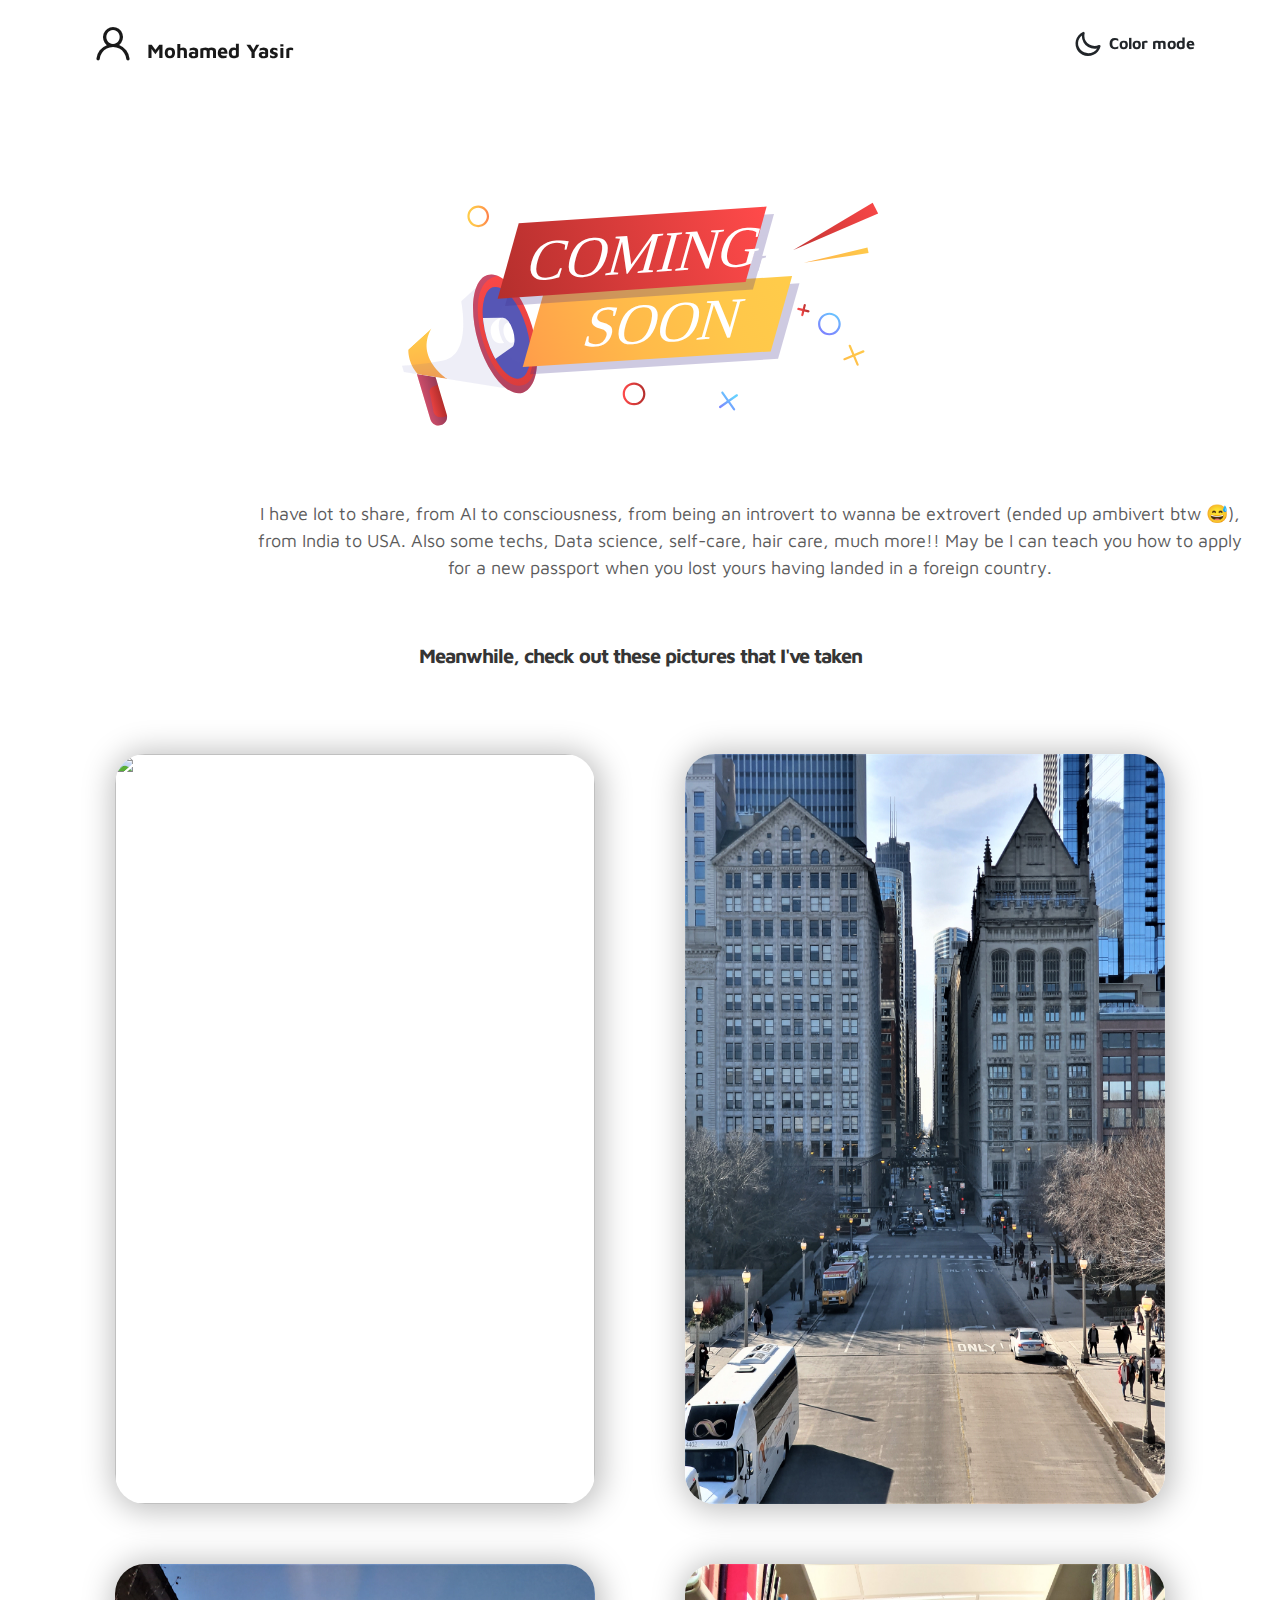
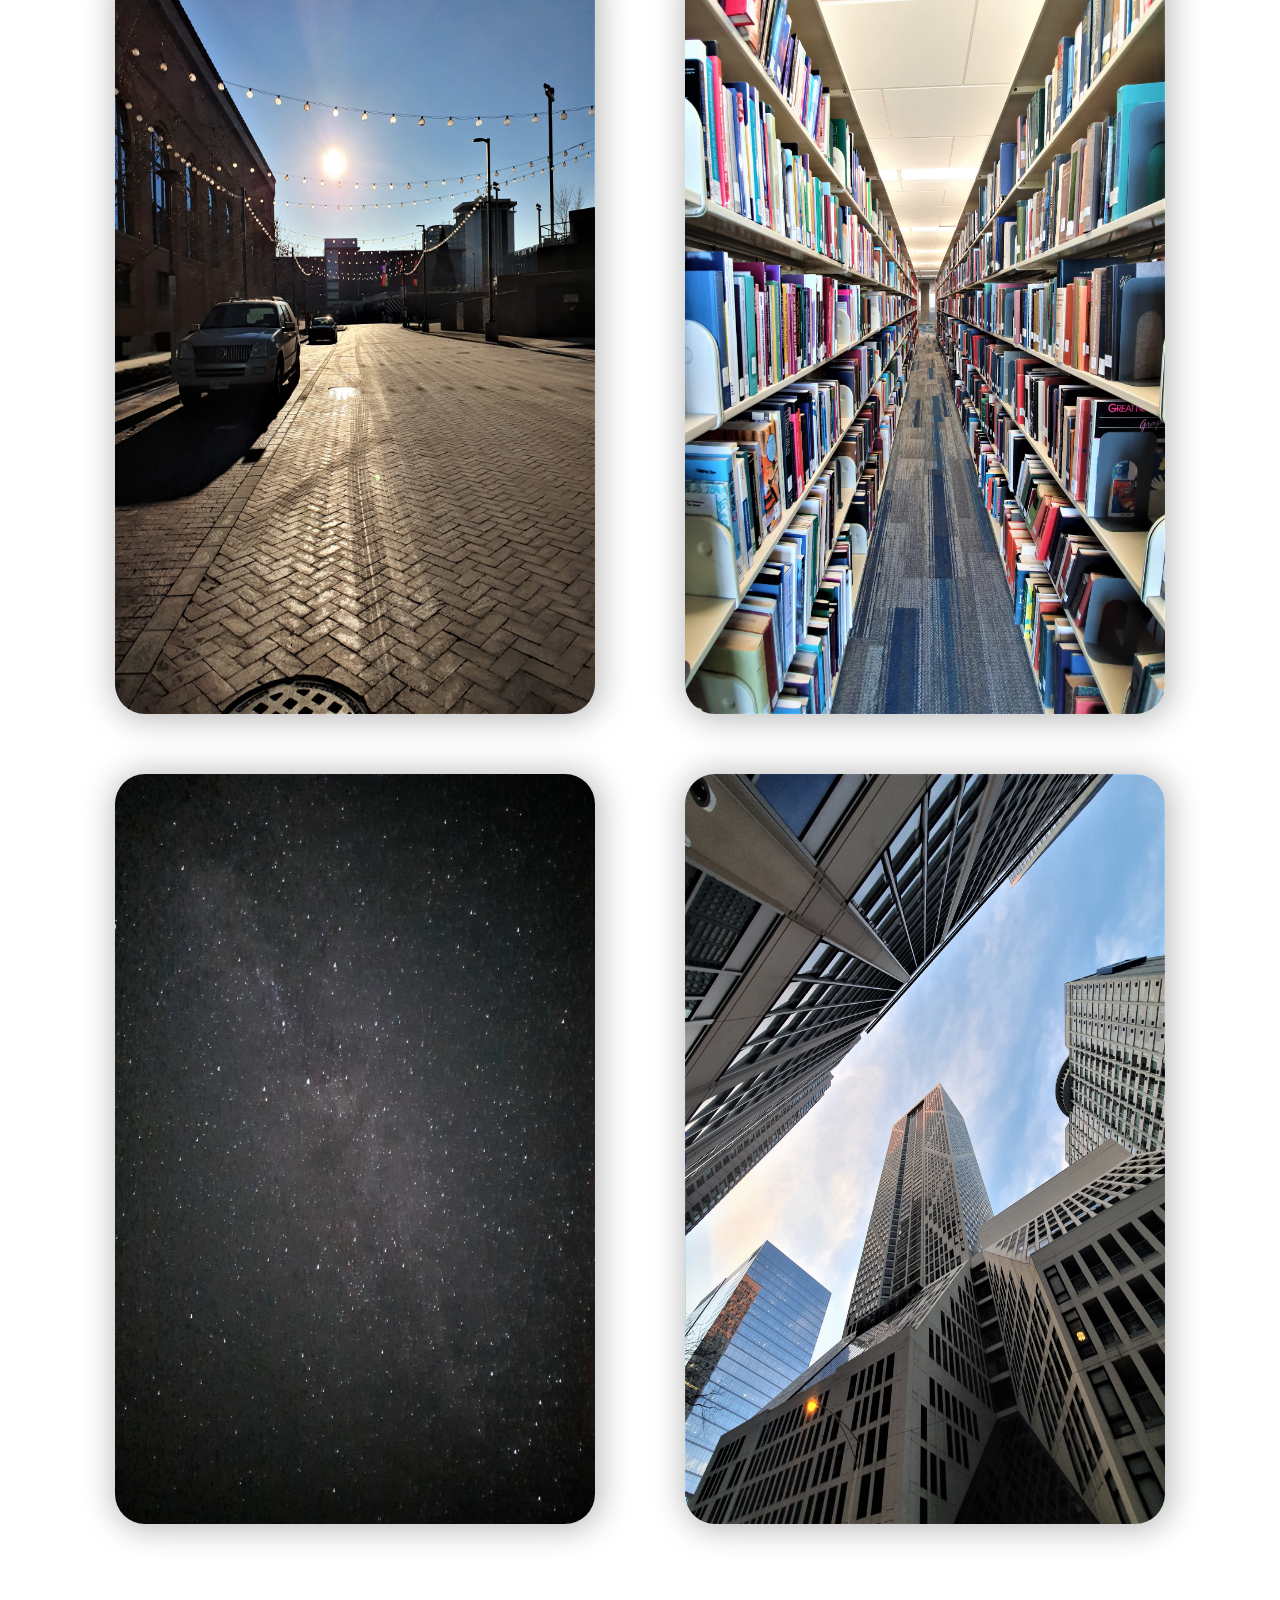
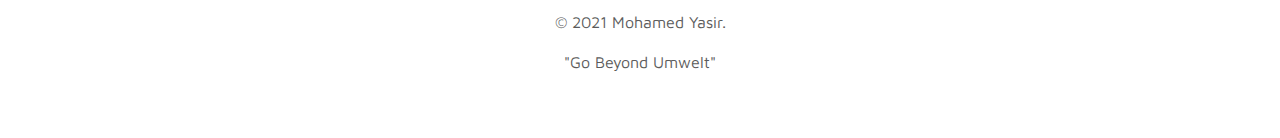
==== commit 99521100: "Update blog.html" ====
--- a/blog.html
+++ b/blog.html
@@ -55,7 +55,7 @@
                 
             <div class="row">
                 <div class="card_top col-lg-6 mx-auto">
-                    <h2>Meanwhile, check out these puctures that I've taken</h2><br>
+                    <h2>Meanwhile, check out these pictures that I've taken</h2><br>
                   </div>             
 
                   
@@ -112,11 +112,7 @@
     
 
     </section>
-
-
-
-
-
+    
     <footer class="footer py-5">
         <div class="container">
              <div class="row">
@@ -146,4 +142,4 @@
 <script src="https://code.jquery.com/jquery-3.4.1.min.js" integrity="sha384-vk5WoKIaW/vJyUAd9n/wmopsmNhiy+L2Z+SBxGYnUkunIxVxAv/UtMOhba/xskxh" crossorigin="anonymous"></script>
 </div>
 </body>
-</html>+</html>
--- a/css/myasir-style.css
+++ b/css/myasir-style.css
@@ -664,12 +664,12 @@
   left: 470px;
   top:650px;
 }
-  
-  
-   
-    
-  
-
+.card_top h2{
+  margin-top:-120px;
+  
+}   
+
+  
 
 .modalBlur > *:not(.modal) {
   filter: blur(7px);
@@ -2094,18 +2094,4 @@
   }
   
 
-  
-  
-  
-  
-  
-  
-  
-  
- 
-
- 
- 
-
- 
-}
+ }
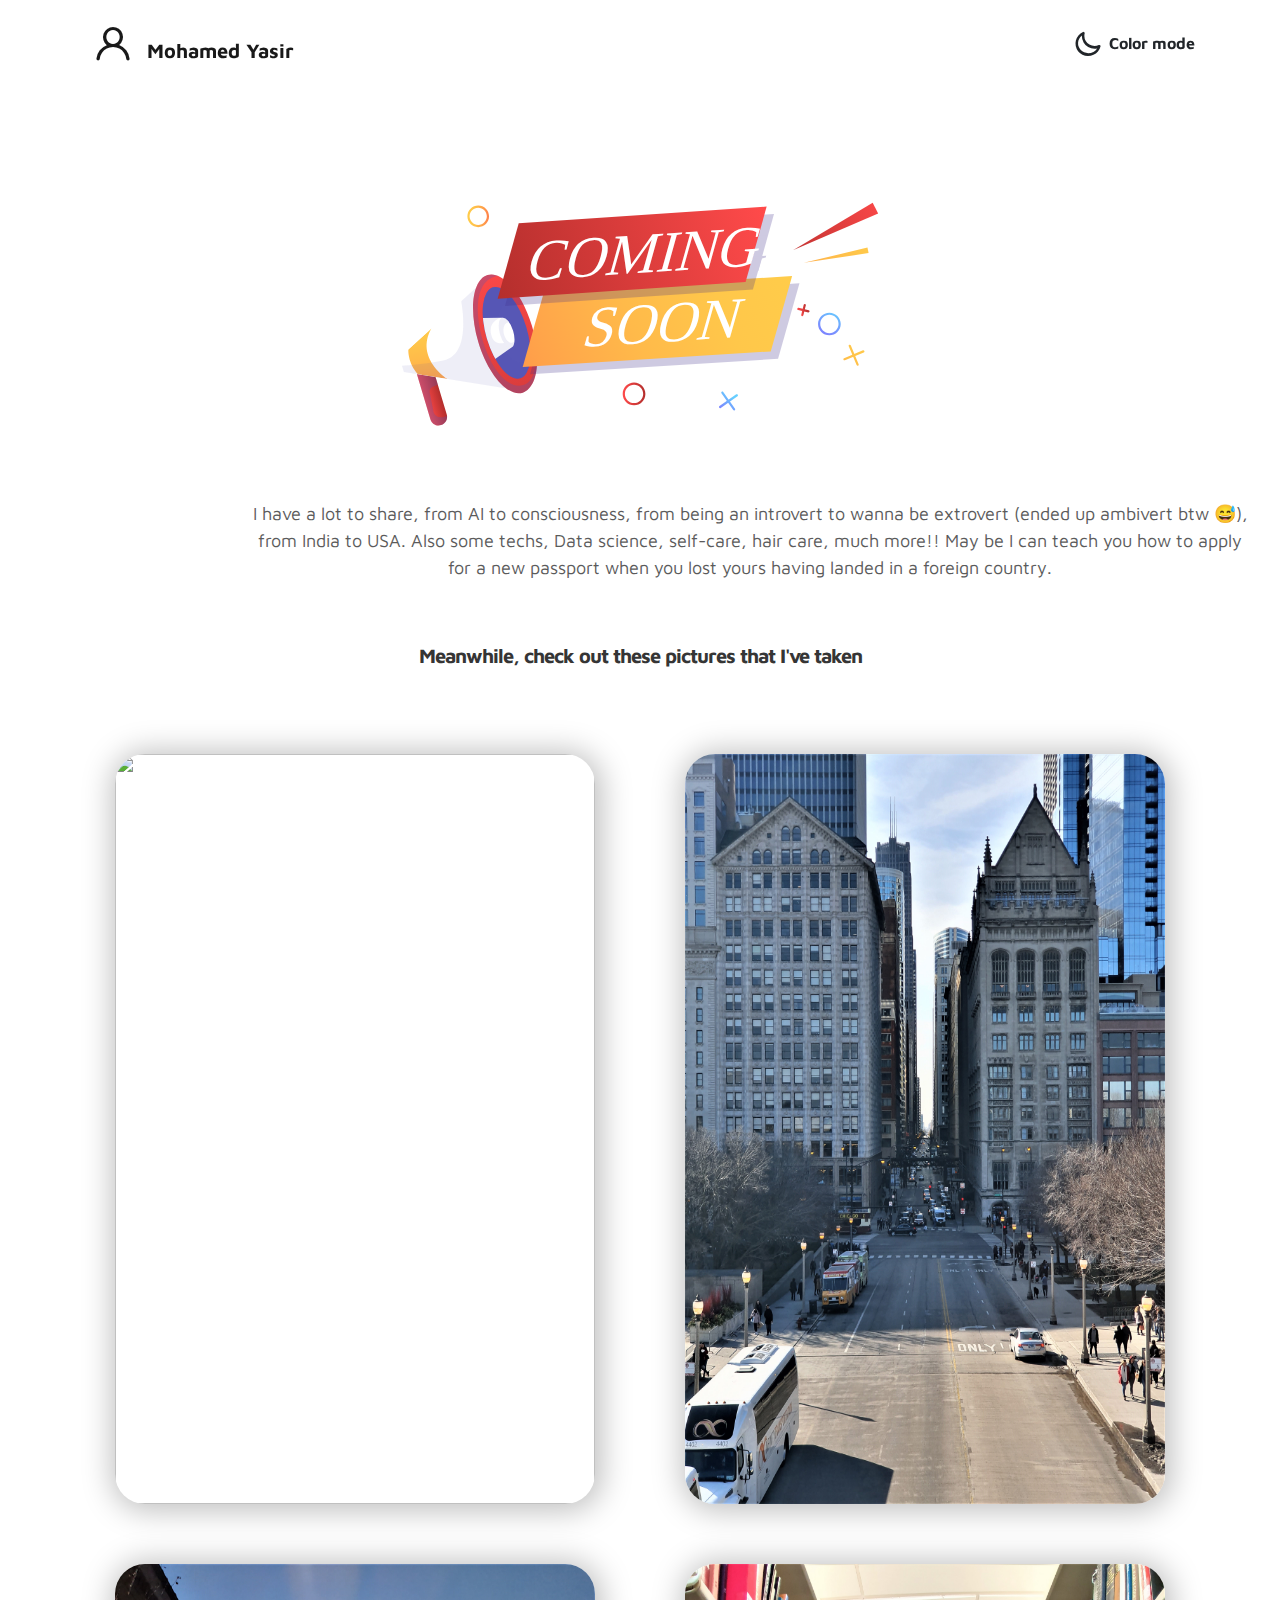
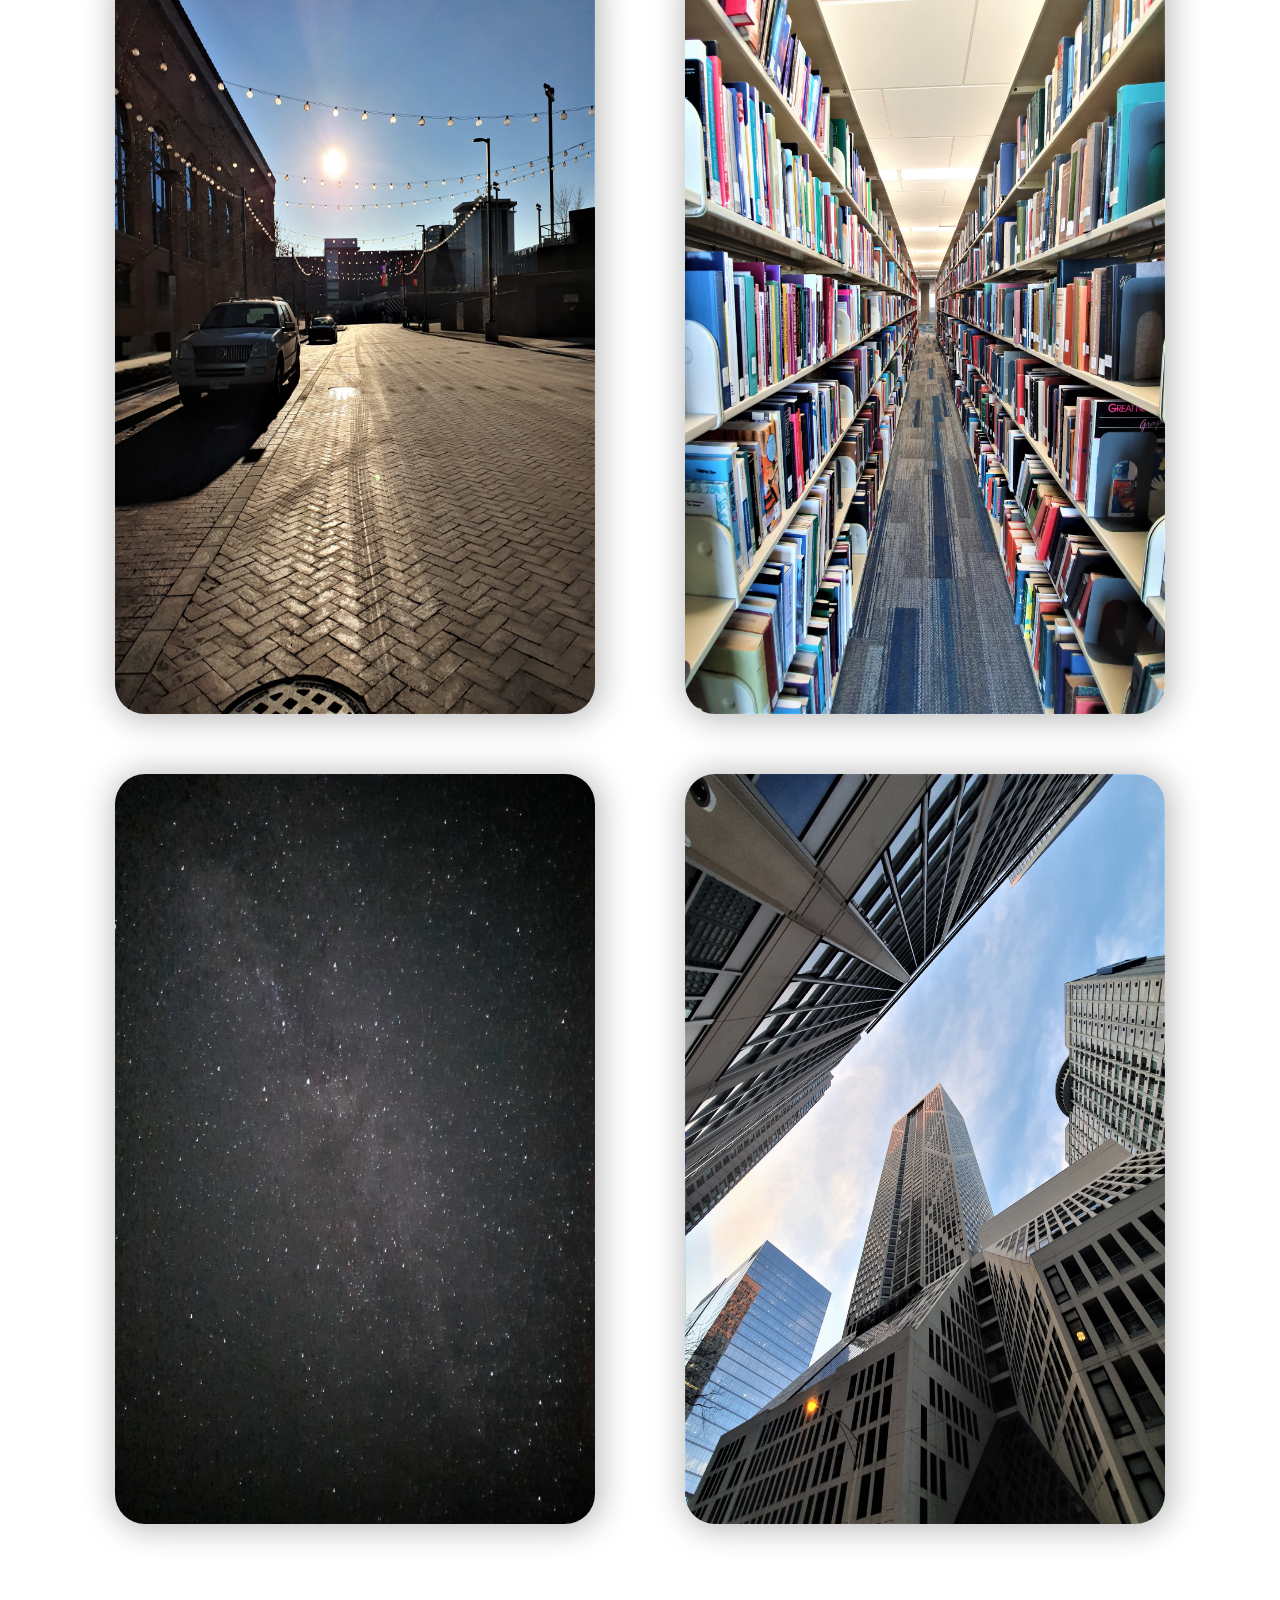
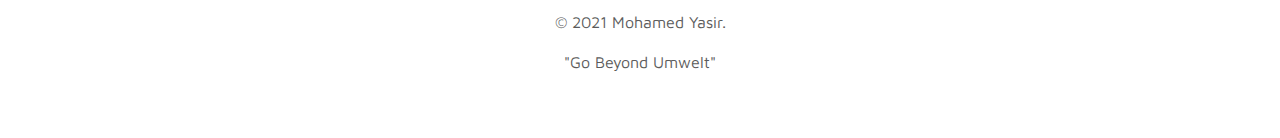
==== commit 5ef425b0: "Update blog.html" ====
--- a/blog.html
+++ b/blog.html
@@ -6,7 +6,7 @@
     <meta name="description" content="portfolio of mohamed yasir">
     <meta name="author" content="Mohamed Yasir">
     <meta name="keywords" content="Data Analyst, Data Analysis, MBA graduate, Information Systems, Electronics, Communication, Engineering, AI, Artificial Intelligence, Open, opentowork, Open to work, Openforfultimeopportunities, open for full-time opportunities, university of toledo, universityoftoledo, saranathancollegeofengineering, saranathan college of engineering, anna university, annauniversity, ETL, statistical analysis"
-    <link rel="shortcut icon" href="images/photo/myasir.png">
+    <link rel="shortcut icon" type="image/png" href="myasir.png">
 
 
     <title>Mohamed Yasir</title>
@@ -47,7 +47,7 @@
 
     <section class="soon py-5 d-lg-flex justify-content-center align-items-center" id="soon">
         <div class="coming_soon"><img src="images/photo/comingsoon.svg"> </div>
-        <div class="note"><p>I have lot to share, from AI to consciousness, from being an introvert to wanna be extrovert (ended up ambivert btw 😅), from India to USA. Also some techs, Data science, self-care, hair care, much more!! May be I can teach you how to apply for a new passport when you lost yours having landed in a foreign country.</p></div>
+        <div class="note"><p>I have a lot to share, from AI to consciousness, from being an introvert to wanna be extrovert (ended up ambivert btw 😅), from India to USA. Also some techs, Data science, self-care, hair care, much more!! May be I can teach you how to apply for a new passport when you lost yours having landed in a foreign country.</p></div>
 
     </section>
     <section class="photo py-2" id="pics">
--- a/css/myasir-style.css
+++ b/css/myasir-style.css
@@ -36,12 +36,7 @@
 }
 .resume{
   margin-top: -20px;
-}
-
-
-
-
-.small-text {
+}.small-text {
   color: #5b5b5b;
   font-size: 14px;
   font-weight: bold;
@@ -223,8 +218,6 @@
   height: 750px;
   border-radius: 30px;
 }
-
-
 
 .cards:hover {
   transform: scale(0.9, 0.9);
@@ -664,12 +657,7 @@
   left: 470px;
   top:650px;
 }
-.card_top h2{
-  margin-top:-120px;
-  
-}   
-
-  
+ 
 
 .modalBlur > *:not(.modal) {
   filter: blur(7px);
@@ -1158,7 +1146,7 @@
 }
 .card_top h2{
   position: relative;
-  top:40px;
+  margin-top:-80px;
   text-align: center;
   font-size: 20px;
 }
@@ -1404,7 +1392,7 @@
   }
   .card_top h2{
     position: relative;
-    top:-150px;
+    top:-90px;
     left: 10px;   
    
   } 
@@ -1654,7 +1642,7 @@
 
 }
 .cards-list_pics {
-  margin-top: -130px;
+  margin-top: -80px;
 }
 
 .cards {
@@ -1671,8 +1659,8 @@
 
 .card_top h2{
   position: relative;
-  top:-100px;
-  left: 10px; 
+  top:-40px;
+  left: 0px; 
 }
 .cards-list{
   margin-top: -20px;
@@ -2035,7 +2023,7 @@
   
   }
   .cards-list_pics{
-    margin-top: 0px;
+    margin-top: 80px;
     margin-left:5px;
   }
   .cards {
@@ -2060,7 +2048,7 @@
   }
   .card_top h2{
     position: relative;
-    top:40px;
+    top:120px;
     text-align: center;
     font-size: 20px;
     left:0px;
@@ -2095,3 +2083,253 @@
   
 
  }
+@media only screen 
+  and (min-device-width: 375px) 
+  and (max-device-width: 812px) 
+  and (-webkit-min-device-pixel-ratio: 3)
+  and (orientation: landscape) { 
+    .full-screen {
+      padding-bottom: 4rem;
+    }
+    .about-text{
+      margin-top: -100px;
+    }
+  
+    .color-mode {
+      display: none;
+    }
+  
+    .about-image img {
+      
+      width: 600px;
+      height: 600px;
+    }
+  
+    .mobile-mt-2,
+    .contact-form {
+      left:0px;
+    }
+  
+    .contact-info {
+      padding: 0 2rem;
+    }
+    .modal-contents h1{
+      font-size: 25px;
+      left:5px;
+      width: 720px;
+      
+    }
+    .modal-close{
+      left:550px;
+      top:-40px;
+    }
+    .modal-contents .description{
+      font-size: 15px;
+      width: 575px;
+      left:0px;
+      top:270px;
+    }
+    .modal-contents .form_image img{
+      
+      width: 550px;
+      height: 290px;
+      top:60px;
+      left:10px;
+    }
+    .modal-contents .used img{
+      width: 60px;
+      height: 60px;
+      top:280px;
+      left:0px;
+    }
+    .modal-contents .lin1 {
+      top: 280px;
+      left:460px; 
+    }
+   
+    .modal-contents .form_video video{
+      left:20px;
+      top: 90px;
+      height: 280px;
+      width: 530px;
+      
+    }
+    .modal-contents .description_apds{
+      width: 570px;
+      left:5px;
+      top: 260px;
+    }
+    .modal-contents .used1 img{
+      left: 0px;
+      top:280px;
+    
+    }
+    .modal-contents .lin{
+      left: 365px;
+      top: 250px;
+      padding-bottom: 20px;
+    
+    }
+    .modal-contents .description_sda{
+      width: 570px;
+      left: 0px;
+      top:280px;
+    }
+    .modal-contents .form_sda img{
+      left: 30px;
+      top: 100px;
+      width: 510px;
+      height: 290px;
+    
+    }
+    .modal-contents .used2 img{
+      top : 290px;
+      left: 0px;
+      height: 60px;
+      width: 60px;
+    }
+    .modal-contents .lin2{
+      top: 245px;
+      left: 440px;
+      padding-bottom: 30px;
+    }
+    .modal-contents .form_pic img{
+      width:570px;
+      height: 250px;
+      left: 5px;
+      top: 90px;
+    
+    }
+    .modal-contents .description_research{
+      left:0px;
+      top:360px;
+      width: 585px;
+    
+    }
+    .modal-contents .form_pic1 img{
+      left:5px;
+      width: 570px;
+      height: 265px;
+      top: 550px;
+    }
+    .modal-contents .description_research1{
+     left:0px;
+     width:585px;
+     top:835px;
+     padding-bottom: 30px; 
+    
+    }
+    
+    .modal-contents .form_event img{
+      top: 110px;
+      left: 100px;
+      width: 350px;
+      height: 270px;
+    }
+    .modal-contents .description1{
+      top: 260px;
+      left:0px;
+      width: 585px;
+      
+    }
+    .modal-contents .description2{
+      top: 760px;
+      left: 0px;
+      width:585px;
+    }
+    .modal-contents .form_event1 img{
+      left: 110px;
+      top:230px;
+      width: 340px;
+      height: 460px;
+    }
+    
+    .modal-contents .form_event2 img {
+      left:110px;
+      top:1055px;
+      width:350px;
+      height: 250px; 
+      
+        
+    }
+    .modal-contents .description_web{
+      left:0px;
+      top:285px;
+      width: 580px;
+    
+    
+    }
+    .modal-contents .form_web img{
+      left:35px;
+      top:60px;
+      width: 510px;
+      height: 310px;
+    }
+    .modal-contents .lin3{
+      top:240px;
+      left:450px;
+      padding-bottom: 30px;
+    }
+    .coming_soon img{
+    
+      height:380px;
+      width: 400px;
+      top:-120px;
+      left: 200px;
+    }
+    .note p{
+      position: relative;
+      text-align: center;
+      top:300px;
+      left:10px;
+      position: absolute;
+      width: 800px;
+      font-size: 15px;
+    
+    }
+    .cards-list_pics{
+      margin-top: -150px;
+    }
+    .cards {
+      width: 380px;
+      height: 700px;    
+     
+    }
+    .cards .card_images img{
+      
+      width: 380px;
+      height: 700px;
+     
+    }
+    .cards-list{
+      margin-top: -20px;  
+  
+    }
+    .cards-list .card{
+      height:160px;
+      width:160px;
+      border-radius: 20px;
+     
+    }
+    .card .card_image img{
+      height:160px;
+      width:160px;
+      border-radius: 20px;
+    }
+    .card .card_image button{
+      height:160px;
+      width:160px;
+      border-radius: 20px;
+      object-fit: fill;
+    
+    }
+    .card_top h2{
+      position: relative;
+      top:-90px;
+      left: 10px;   
+     
+    } 
+
+}
+
+
